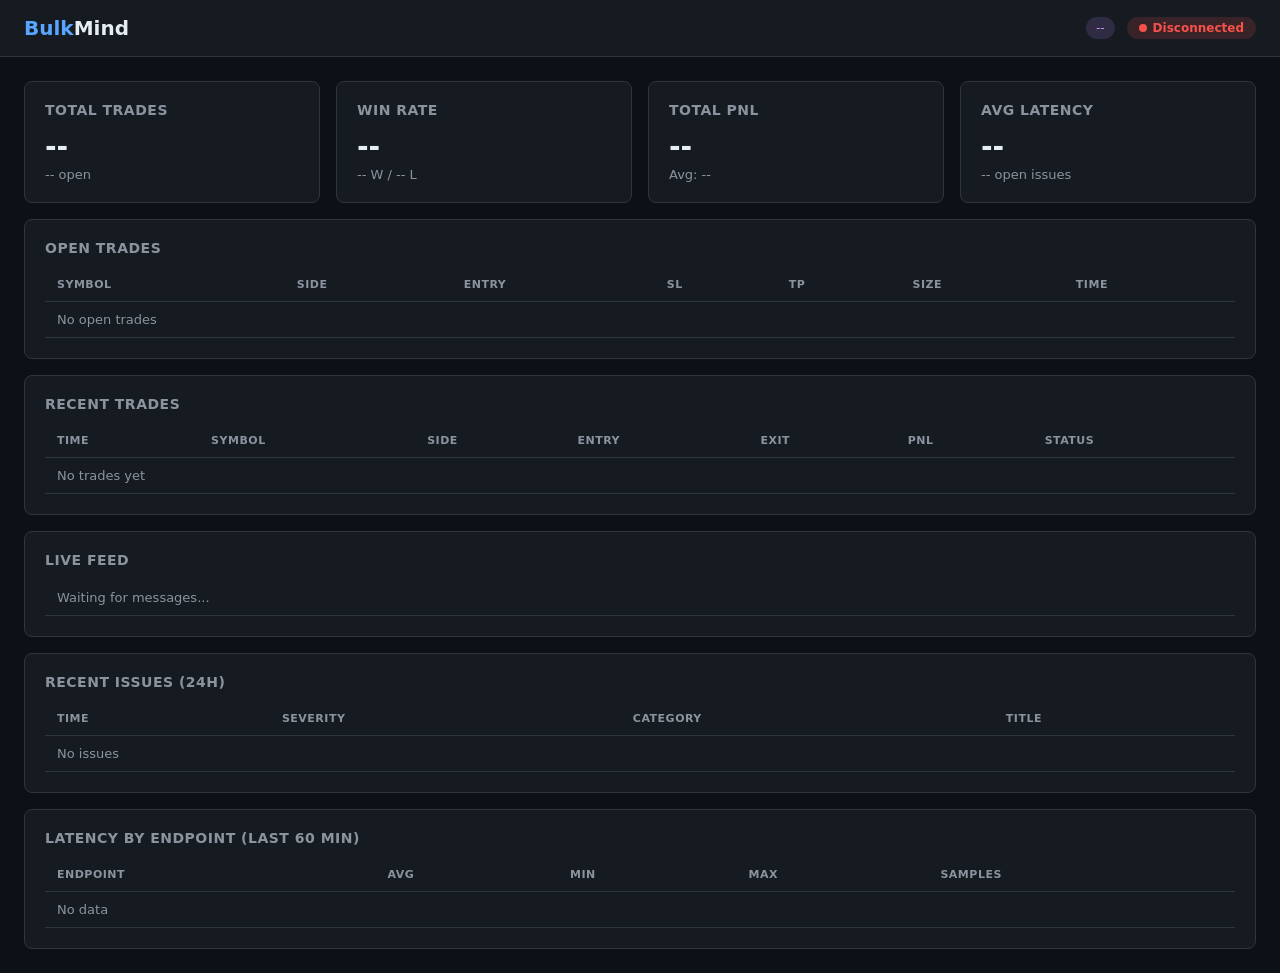
==== static/index.html @ 4988f1b1 "Initial commit: BulkMind trading intelligence platform BulkWatch (exchange monitoring) + BulkAlpha (" ====
<!DOCTYPE html>
<html lang="en">
<head>
<meta charset="UTF-8">
<meta name="viewport" content="width=device-width, initial-scale=1.0">
<title>BulkMind Dashboard</title>
<style>
  :root {
    --bg: #0d1117; --surface: #161b22; --border: #30363d;
    --text: #e6edf3; --muted: #8b949e; --accent: #58a6ff;
    --green: #3fb950; --red: #f85149; --yellow: #d29922; --purple: #bc8cff;
  }
  * { margin: 0; padding: 0; box-sizing: border-box; }
  body { font-family: 'Segoe UI', system-ui, -apple-system, sans-serif; background: var(--bg); color: var(--text); }

  .header {
    background: var(--surface); border-bottom: 1px solid var(--border);
    padding: 16px 24px; display: flex; align-items: center; justify-content: space-between;
  }
  .header h1 { font-size: 20px; font-weight: 600; }
  .header h1 span { color: var(--accent); }
  .status-badge {
    display: inline-flex; align-items: center; gap: 6px;
    padding: 4px 12px; border-radius: 12px; font-size: 12px; font-weight: 600;
  }
  .status-online { background: rgba(63,185,80,0.15); color: var(--green); }
  .status-offline { background: rgba(248,81,73,0.15); color: var(--red); }
  .mode-badge { background: rgba(188,140,255,0.15); color: var(--purple); padding: 4px 10px; border-radius: 12px; font-size: 12px; }

  .grid { display: grid; grid-template-columns: repeat(auto-fit, minmax(280px, 1fr)); gap: 16px; padding: 24px; }

  .card {
    background: var(--surface); border: 1px solid var(--border); border-radius: 8px;
    padding: 20px; transition: border-color 0.2s;
  }
  .card:hover { border-color: var(--accent); }
  .card h2 { font-size: 14px; color: var(--muted); text-transform: uppercase; letter-spacing: 0.5px; margin-bottom: 12px; }
  .card .value { font-size: 28px; font-weight: 700; }
  .card .sub { font-size: 13px; color: var(--muted); margin-top: 4px; }

  .wide { grid-column: 1 / -1; }

  table { width: 100%; border-collapse: collapse; font-size: 13px; }
  th { text-align: left; padding: 10px 12px; color: var(--muted); font-weight: 600; border-bottom: 1px solid var(--border); font-size: 11px; text-transform: uppercase; letter-spacing: 0.5px; }
  td { padding: 10px 12px; border-bottom: 1px solid var(--border); }
  tr:hover td { background: rgba(88,166,255,0.04); }

  .tag { display: inline-block; padding: 2px 8px; border-radius: 4px; font-size: 11px; font-weight: 600; }
  .tag-buy { background: rgba(63,185,80,0.15); color: var(--green); }
  .tag-sell { background: rgba(248,81,73,0.15); color: var(--red); }
  .tag-win { background: rgba(63,185,80,0.15); color: var(--green); }
  .tag-loss { background: rgba(248,81,73,0.15); color: var(--red); }
  .tag-open { background: rgba(88,166,255,0.15); color: var(--accent); }
  .tag-critical { background: rgba(248,81,73,0.15); color: var(--red); }
  .tag-high { background: rgba(210,153,34,0.15); color: var(--yellow); }
  .tag-medium { background: rgba(88,166,255,0.15); color: var(--accent); }
  .tag-low { background: rgba(139,148,158,0.15); color: var(--muted); }

  .feed { max-height: 300px; overflow-y: auto; }
  .feed-item {
    padding: 10px 12px; border-bottom: 1px solid var(--border);
    font-size: 13px; white-space: pre-wrap; word-break: break-word;
  }
  .feed-item.alert { border-left: 3px solid var(--red); background: rgba(248,81,73,0.04); }
  .feed-item .ts { color: var(--muted); font-size: 11px; }

  .ws-dot { width: 8px; height: 8px; border-radius: 50%; display: inline-block; }
  .ws-connected { background: var(--green); }
  .ws-disconnected { background: var(--red); }

  @media (max-width: 768px) { .grid { padding: 12px; gap: 12px; } }
</style>
</head>
<body>

<div class="header">
  <h1><span>Bulk</span>Mind</h1>
  <div style="display:flex;align-items:center;gap:12px;">
    <span class="mode-badge" id="mode">--</span>
    <span class="status-badge status-offline" id="status">
      <span class="ws-dot ws-disconnected" id="ws-dot"></span>
      <span id="status-text">Connecting...</span>
    </span>
  </div>
</div>

<div class="grid">
  <!-- Stats Cards -->
  <div class="card">
    <h2>Total Trades</h2>
    <div class="value" id="total-trades">--</div>
    <div class="sub" id="open-trades">-- open</div>
  </div>
  <div class="card">
    <h2>Win Rate</h2>
    <div class="value" id="win-rate">--</div>
    <div class="sub" id="win-loss">-- W / -- L</div>
  </div>
  <div class="card">
    <h2>Total PnL</h2>
    <div class="value" id="total-pnl">--</div>
    <div class="sub" id="avg-pnl">Avg: --</div>
  </div>
  <div class="card">
    <h2>Avg Latency</h2>
    <div class="value" id="avg-latency">--</div>
    <div class="sub" id="issue-count">-- open issues</div>
  </div>

  <!-- Open Trades -->
  <div class="card wide">
    <h2>Open Trades</h2>
    <table>
      <thead><tr><th>Symbol</th><th>Side</th><th>Entry</th><th>SL</th><th>TP</th><th>Size</th><th>Time</th></tr></thead>
      <tbody id="open-trades-table"><tr><td colspan="7" style="color:var(--muted)">No open trades</td></tr></tbody>
    </table>
  </div>

  <!-- Recent Trades -->
  <div class="card wide">
    <h2>Recent Trades</h2>
    <table>
      <thead><tr><th>Time</th><th>Symbol</th><th>Side</th><th>Entry</th><th>Exit</th><th>PnL</th><th>Status</th></tr></thead>
      <tbody id="trades-table"><tr><td colspan="7" style="color:var(--muted)">Loading...</td></tr></tbody>
    </table>
  </div>

  <!-- Live Feed -->
  <div class="card" style="grid-column: 1 / -1; max-width: 100%;">
    <h2>Live Feed</h2>
    <div class="feed" id="feed">
      <div class="feed-item" style="color:var(--muted)">Waiting for messages...</div>
    </div>
  </div>

  <!-- Issues -->
  <div class="card wide">
    <h2>Recent Issues (24h)</h2>
    <table>
      <thead><tr><th>Time</th><th>Severity</th><th>Category</th><th>Title</th></tr></thead>
      <tbody id="issues-table"><tr><td colspan="4" style="color:var(--muted)">Loading...</td></tr></tbody>
    </table>
  </div>

  <!-- Latency -->
  <div class="card wide">
    <h2>Latency by Endpoint (last 60 min)</h2>
    <table>
      <thead><tr><th>Endpoint</th><th>Avg</th><th>Min</th><th>Max</th><th>Samples</th></tr></thead>
      <tbody id="latency-table"><tr><td colspan="5" style="color:var(--muted)">Loading...</td></tr></tbody>
    </table>
  </div>
</div>

<script>
const API = window.location.origin;
const WS_URL = `ws://${window.location.host}/ws`;

// ── Helpers ─────────────────────────────────────────────────
function $(id) { return document.getElementById(id); }
function tag(text, cls) { return `<span class="tag tag-${cls}">${text}</span>`; }
function fmtTime(iso) {
  if (!iso) return '--';
  const d = new Date(iso + 'Z');
  return d.toLocaleTimeString([], { hour: '2-digit', minute: '2-digit' });
}
function fmtPnl(val) {
  if (val == null) return '--';
  const cls = val >= 0 ? 'color:var(--green)' : 'color:var(--red)';
  return `<span style="${cls}">$${val.toFixed(2)}</span>`;
}

// ── Fetch data ──────────────────────────────────────────────
async function fetchJSON(path) {
  try {
    const r = await fetch(API + path);
    return await r.json();
  } catch { return null; }
}

async function refresh() {
  // Status
  const st = await fetchJSON('/api/status');
  if (st) {
    $('mode').textContent = st.mode;
    $('total-trades').textContent = st.total_trades;
    $('open-trades').textContent = `${st.open_trades} open`;
    $('avg-latency').textContent = st.avg_latency_ms ? `${st.avg_latency_ms}ms` : 'N/A';
    $('issue-count').textContent = `${st.unresolved_issues} open issues`;
  }

  // Stats
  const stats = await fetchJSON('/api/stats?agent=BreakoutBot');
  if (stats && stats.total) {
    const wr = stats.total > 0 ? ((stats.wins || 0) / stats.total * 100).toFixed(1) : '0.0';
    $('win-rate').textContent = `${wr}%`;
    $('win-loss').textContent = `${stats.wins || 0} W / ${stats.losses || 0} L`;
    $('total-pnl').textContent = `$${(stats.total_pnl || 0).toFixed(2)}`;
    $('avg-pnl').textContent = `Avg: ${(stats.avg_pnl_pct || 0).toFixed(2)}%`;
    const pnlEl = $('total-pnl');
    pnlEl.style.color = (stats.total_pnl || 0) >= 0 ? 'var(--green)' : 'var(--red)';
  }

  // Open trades
  const open = await fetchJSON('/api/trades/open');
  const otb = $('open-trades-table');
  if (open && open.length) {
    otb.innerHTML = open.map(t => `<tr>
      <td>${t.symbol}</td>
      <td>${tag(t.side, t.side.toLowerCase())}</td>
      <td>${t.entry_price}</td><td>${t.sl_price}</td><td>${t.tp_price}</td>
      <td>${t.size}</td><td>${fmtTime(t.ts)}</td>
    </tr>`).join('');
  } else {
    otb.innerHTML = '<tr><td colspan="7" style="color:var(--muted)">No open trades</td></tr>';
  }

  // Recent trades
  const trades = await fetchJSON('/api/trades?limit=20');
  const ttb = $('trades-table');
  if (trades && trades.length) {
    ttb.innerHTML = trades.map(t => `<tr>
      <td>${fmtTime(t.ts)}</td><td>${t.symbol}</td>
      <td>${tag(t.side, t.side.toLowerCase())}</td>
      <td>${t.entry_price}</td><td>${t.exit_price || '--'}</td>
      <td>${fmtPnl(t.pnl_usd)}</td>
      <td>${tag(t.status, t.status.toLowerCase())}</td>
    </tr>`).join('');
  } else {
    ttb.innerHTML = '<tr><td colspan="7" style="color:var(--muted)">No trades yet</td></tr>';
  }

  // Issues
  const issues = await fetchJSON('/api/issues?hours=24');
  const itb = $('issues-table');
  if (issues && issues.length) {
    itb.innerHTML = issues.map(i => `<tr>
      <td>${fmtTime(i.ts)}</td>
      <td>${tag(i.severity, i.severity.toLowerCase())}</td>
      <td>${i.category}</td><td>${i.title}</td>
    </tr>`).join('');
  } else {
    itb.innerHTML = '<tr><td colspan="4" style="color:var(--muted)">No issues</td></tr>';
  }

  // Latency
  const lat = await fetchJSON('/api/latency?minutes=60');
  const ltb = $('latency-table');
  if (lat && lat.length) {
    ltb.innerHTML = lat.map(l => `<tr>
      <td>${l.endpoint}</td><td>${l.avg_ms}ms</td>
      <td>${l.min_ms}ms</td><td>${l.max_ms}ms</td><td>${l.samples}</td>
    </tr>`).join('');
  } else {
    ltb.innerHTML = '<tr><td colspan="5" style="color:var(--muted)">No data</td></tr>';
  }
}

// ── WebSocket ───────────────────────────────────────────────
let ws;
function connectWS() {
  ws = new WebSocket(WS_URL);
  ws.onopen = () => {
    $('ws-dot').className = 'ws-dot ws-connected';
    $('status-text').textContent = 'Connected';
    $('status').className = 'status-badge status-online';
  };
  ws.onclose = () => {
    $('ws-dot').className = 'ws-dot ws-disconnected';
    $('status-text').textContent = 'Disconnected';
    $('status').className = 'status-badge status-offline';
    setTimeout(connectWS, 3000);
  };
  ws.onmessage = (e) => {
    const data = JSON.parse(e.data);
    const feed = $('feed');
    const item = document.createElement('div');
    item.className = `feed-item${data.type === 'alert' ? ' alert' : ''}`;
    item.innerHTML = `<span class="ts">${fmtTime(data.ts)}</span>  ${data.content.replace(/\n/g, '<br>')}`;
    feed.prepend(item);
    // Keep feed manageable
    while (feed.children.length > 100) feed.removeChild(feed.lastChild);
    // Refresh data on new messages
    refresh();
  };
}

// ── Init ────────────────────────────────────────────────────
refresh();
connectWS();
setInterval(refresh, 30000); // refresh every 30s
</script>
</body>
</html>
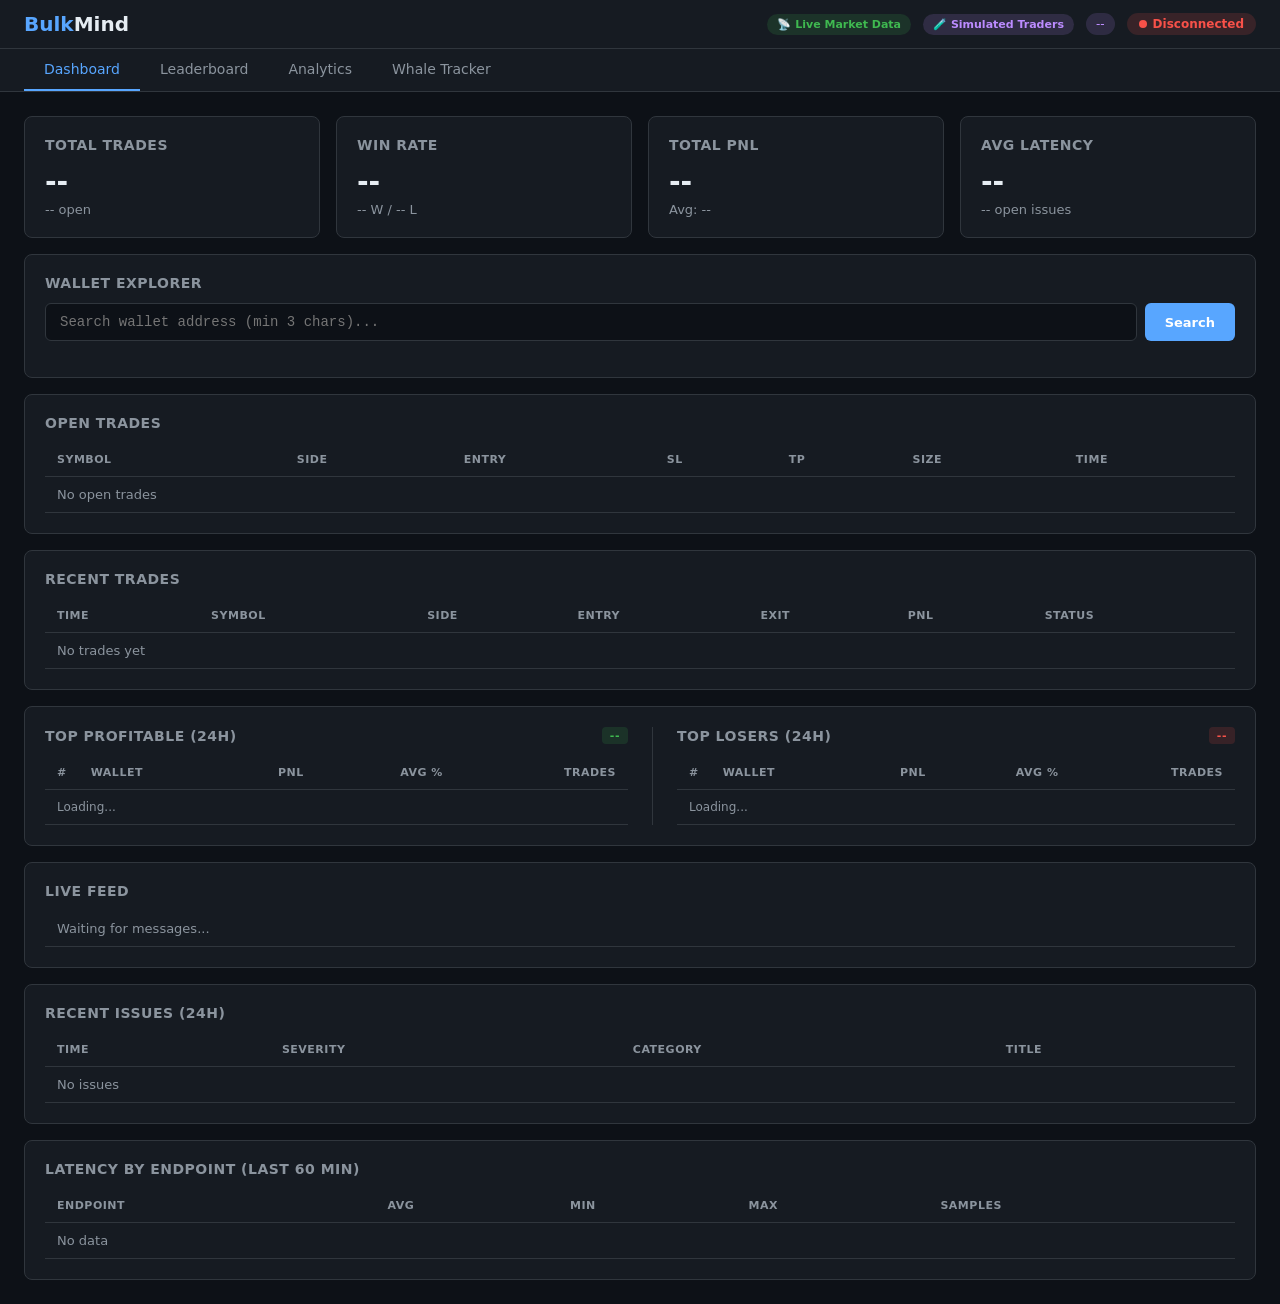
==== commit 7fa551e7: "Switch to real Bulk Exchange API (exchange-api.bulk.trade) - Update API base URL from api.bulk.excha" ====
--- a/static/index.html
+++ b/static/index.html
@@ -13,9 +13,11 @@
   * { margin: 0; padding: 0; box-sizing: border-box; }
   body { font-family: 'Segoe UI', system-ui, -apple-system, sans-serif; background: var(--bg); color: var(--text); }
 
+  /* ── Header ──────────────────────────────────── */
   .header {
     background: var(--surface); border-bottom: 1px solid var(--border);
-    padding: 16px 24px; display: flex; align-items: center; justify-content: space-between;
+    padding: 12px 24px; display: flex; align-items: center; justify-content: space-between;
+    position: sticky; top: 0; z-index: 100;
   }
   .header h1 { font-size: 20px; font-weight: 600; }
   .header h1 span { color: var(--accent); }
@@ -26,9 +28,30 @@
   .status-online { background: rgba(63,185,80,0.15); color: var(--green); }
   .status-offline { background: rgba(248,81,73,0.15); color: var(--red); }
   .mode-badge { background: rgba(188,140,255,0.15); color: var(--purple); padding: 4px 10px; border-radius: 12px; font-size: 12px; }
-
+  .data-badge-live { background: rgba(63,185,80,0.15); color: var(--green); padding: 4px 10px; border-radius: 12px; font-size: 11px; font-weight: 600; }
+  .data-badge-sim { background: rgba(188,140,255,0.15); color: var(--purple); padding: 4px 10px; border-radius: 12px; font-size: 11px; font-weight: 600; }
+  .data-disclaimer { font-size: 12px; color: var(--muted); padding: 8px 12px; background: rgba(139,148,158,0.08); border-radius: 6px; margin-bottom: 16px; border-left: 3px solid var(--border); }
+
+  /* ── Navigation ──────────────────────────────── */
+  .nav-bar {
+    background: var(--surface); border-bottom: 1px solid var(--border);
+    padding: 0 24px; display: flex; gap: 0; position: sticky; top: 49px; z-index: 99;
+  }
+  .nav-tab {
+    padding: 12px 20px; font-size: 14px; font-weight: 500; color: var(--muted);
+    cursor: pointer; border-bottom: 2px solid transparent; transition: all 0.2s;
+    background: none; border-top: none; border-left: none; border-right: none;
+    font-family: inherit;
+  }
+  .nav-tab:hover { color: var(--text); background: rgba(88,166,255,0.04); }
+  .nav-tab.active { color: var(--accent); border-bottom-color: var(--accent); }
+
+  /* ── Tab Content ─────────────────────────────── */
+  .tab-content { display: none; }
+  .tab-content.active { display: block; }
+
+  /* ── Grid & Cards ────────────────────────────── */
   .grid { display: grid; grid-template-columns: repeat(auto-fit, minmax(280px, 1fr)); gap: 16px; padding: 24px; }
-
   .card {
     background: var(--surface); border: 1px solid var(--border); border-radius: 8px;
     padding: 20px; transition: border-color 0.2s;
@@ -37,14 +60,16 @@
   .card h2 { font-size: 14px; color: var(--muted); text-transform: uppercase; letter-spacing: 0.5px; margin-bottom: 12px; }
   .card .value { font-size: 28px; font-weight: 700; }
   .card .sub { font-size: 13px; color: var(--muted); margin-top: 4px; }
-
   .wide { grid-column: 1 / -1; }
 
+  /* ── Tables ──────────────────────────────────── */
   table { width: 100%; border-collapse: collapse; font-size: 13px; }
   th { text-align: left; padding: 10px 12px; color: var(--muted); font-weight: 600; border-bottom: 1px solid var(--border); font-size: 11px; text-transform: uppercase; letter-spacing: 0.5px; }
   td { padding: 10px 12px; border-bottom: 1px solid var(--border); }
   tr:hover td { background: rgba(88,166,255,0.04); }
-
+  tr.highlighted td { background: rgba(88,166,255,0.12); border-left: 3px solid var(--accent); }
+
+  /* ── Tags ────────────────────────────────────── */
   .tag { display: inline-block; padding: 2px 8px; border-radius: 4px; font-size: 11px; font-weight: 600; }
   .tag-buy { background: rgba(63,185,80,0.15); color: var(--green); }
   .tag-sell { background: rgba(248,81,73,0.15); color: var(--red); }
@@ -56,6 +81,7 @@
   .tag-medium { background: rgba(88,166,255,0.15); color: var(--accent); }
   .tag-low { background: rgba(139,148,158,0.15); color: var(--muted); }
 
+  /* ── Feed ────────────────────────────────────── */
   .feed { max-height: 300px; overflow-y: auto; }
   .feed-item {
     padding: 10px 12px; border-bottom: 1px solid var(--border);
@@ -68,14 +94,96 @@
   .ws-connected { background: var(--green); }
   .ws-disconnected { background: var(--red); }
 
-  @media (max-width: 768px) { .grid { padding: 12px; gap: 12px; } }
+  /* ── Copy Button ─────────────────────────────── */
+  .copy-btn {
+    background: none; border: none; color: var(--muted); cursor: pointer;
+    padding: 2px 4px; font-size: 12px; border-radius: 3px; transition: all 0.15s;
+    vertical-align: middle; position: relative;
+  }
+  .copy-btn:hover { color: var(--accent); background: rgba(88,166,255,0.1); }
+  .copy-btn .tooltip {
+    display: none; position: absolute; bottom: 100%; left: 50%; transform: translateX(-50%);
+    background: var(--accent); color: #fff; padding: 3px 8px; border-radius: 4px;
+    font-size: 10px; white-space: nowrap; margin-bottom: 4px;
+  }
+  .copy-btn.copied .tooltip { display: block; }
+
+  /* ── Pill Toggles ────────────────────────────── */
+  .pill-group { display: inline-flex; gap: 4px; margin-bottom: 16px; }
+  .pill {
+    padding: 6px 16px; border-radius: 20px; font-size: 12px; font-weight: 600;
+    cursor: pointer; border: 1px solid var(--border); background: var(--bg);
+    color: var(--muted); transition: all 0.15s; font-family: inherit;
+  }
+  .pill:hover { border-color: var(--accent); color: var(--text); }
+  .pill.active { background: var(--accent); color: #fff; border-color: var(--accent); }
+
+  /* ── Sub-tabs ────────────────────────────────── */
+  .sub-tabs { display: flex; gap: 0; border-bottom: 1px solid var(--border); margin-bottom: 16px; }
+  .sub-tab {
+    padding: 10px 18px; font-size: 13px; font-weight: 500; color: var(--muted);
+    cursor: pointer; border-bottom: 2px solid transparent; transition: all 0.2s;
+    background: none; border-top: none; border-left: none; border-right: none;
+    font-family: inherit;
+  }
+  .sub-tab:hover { color: var(--text); }
+  .sub-tab.active { color: var(--accent); border-bottom-color: var(--accent); }
+
+  /* ── Search Box ──────────────────────────────── */
+  .search-box {
+    display: flex; gap: 8px; margin-bottom: 16px;
+  }
+  .search-box input {
+    flex: 1; padding: 10px 14px; background: var(--bg); border: 1px solid var(--border);
+    border-radius: 6px; color: var(--text); font-size: 14px; font-family: monospace; outline: none;
+  }
+  .search-box input:focus { border-color: var(--accent); }
+  .search-box button {
+    padding: 10px 20px; background: var(--accent); color: #fff; border: none;
+    border-radius: 6px; cursor: pointer; font-weight: 600; font-size: 13px; font-family: inherit;
+  }
+  .search-box button:hover { opacity: 0.9; }
+
+  /* ── Analytics stat cards ────────────────────── */
+  .stat-row { display: grid; grid-template-columns: repeat(auto-fit, minmax(200px, 1fr)); gap: 16px; margin-bottom: 24px; }
+  .stat-card {
+    background: var(--surface); border: 1px solid var(--border); border-radius: 8px;
+    padding: 20px; text-align: center;
+  }
+  .stat-card .label { font-size: 11px; color: var(--muted); text-transform: uppercase; letter-spacing: 0.5px; }
+  .stat-card .big { font-size: 28px; font-weight: 700; margin-top: 8px; }
+  .stat-card .detail { font-size: 12px; color: var(--muted); margin-top: 4px; }
+
+  /* ── Whale Alert Feed ────────────────────────── */
+  .whale-alert {
+    padding: 10px 14px; border-bottom: 1px solid var(--border); display: flex;
+    align-items: center; gap: 10px; font-size: 13px;
+  }
+  .whale-alert .whale-icon { font-size: 18px; }
+  .whale-alert .alert-time { color: var(--muted); font-size: 11px; min-width: 60px; }
+
+  /* ── Chart placeholders ──────────────────────── */
+  .chart-placeholder {
+    background: var(--bg); border: 1px dashed var(--border); border-radius: 8px;
+    padding: 40px; text-align: center; color: var(--muted); font-size: 14px;
+    min-height: 200px; display: flex; align-items: center; justify-content: center;
+  }
+
+  @media (max-width: 768px) {
+    .grid { padding: 12px; gap: 12px; }
+    .nav-tab { padding: 10px 12px; font-size: 13px; }
+    .stat-row { grid-template-columns: repeat(2, 1fr); }
+  }
 </style>
 </head>
 <body>
 
+<!-- ═══════ HEADER ═══════ -->
 <div class="header">
   <h1><span>Bulk</span>Mind</h1>
   <div style="display:flex;align-items:center;gap:12px;">
+    <span class="data-badge-live" title="Market data from Bulk Exchange API">&#x1F4E1; Live Market Data</span>
+    <span class="data-badge-sim" title="Trader data is simulated">&#x1F9EA; Simulated Traders</span>
     <span class="mode-badge" id="mode">--</span>
     <span class="status-badge status-offline" id="status">
       <span class="ws-dot ws-disconnected" id="ws-dot"></span>
@@ -84,6 +192,18 @@
   </div>
 </div>
 
+<!-- ═══════ NAVIGATION ═══════ -->
+<div class="nav-bar">
+  <button class="nav-tab active" data-tab="dashboard" onclick="switchTab('dashboard')">Dashboard</button>
+  <button class="nav-tab" data-tab="leaderboard" onclick="switchTab('leaderboard')">Leaderboard</button>
+  <button class="nav-tab" data-tab="analytics" onclick="switchTab('analytics')">Analytics</button>
+  <button class="nav-tab" data-tab="whales" onclick="switchTab('whales')">Whale Tracker</button>
+</div>
+
+<!-- ═══════════════════════════════════════════════════════════════
+     TAB 1: DASHBOARD
+     ═══════════════════════════════════════════════════════════════ -->
+<div id="tab-dashboard" class="tab-content active">
 <div class="grid">
   <!-- Stats Cards -->
   <div class="card">
@@ -105,6 +225,79 @@
     <h2>Avg Latency</h2>
     <div class="value" id="avg-latency">--</div>
     <div class="sub" id="issue-count">-- open issues</div>
+  </div>
+
+  <!-- Wallet Explorer -->
+  <div class="card wide">
+    <h2>Wallet Explorer</h2>
+    <div class="search-box">
+      <input type="text" id="explorer-search" placeholder="Search wallet address (min 3 chars)..." />
+      <button onclick="doSearch()">Search</button>
+    </div>
+    <div id="search-results" style="display:none;margin-bottom:16px;max-height:200px;overflow-y:auto;">
+      <table style="font-size:12px;">
+        <thead><tr><th>Wallet</th><th>Total PnL</th><th>Volume</th><th>Trades</th><th></th></tr></thead>
+        <tbody id="search-results-table"></tbody>
+      </table>
+    </div>
+    <div id="wallet-profile" style="display:none;">
+      <div style="display:grid;grid-template-columns:repeat(5,1fr);gap:12px;margin-bottom:16px;">
+        <div style="background:var(--bg);padding:12px;border-radius:6px;text-align:center;">
+          <div style="font-size:11px;color:var(--muted);text-transform:uppercase;">Balance</div>
+          <div id="wp-balance" style="font-size:18px;font-weight:700;margin-top:4px;">--</div>
+        </div>
+        <div style="background:var(--bg);padding:12px;border-radius:6px;text-align:center;">
+          <div style="font-size:11px;color:var(--muted);text-transform:uppercase;">Equity</div>
+          <div id="wp-equity" style="font-size:18px;font-weight:700;margin-top:4px;">--</div>
+        </div>
+        <div style="background:var(--bg);padding:12px;border-radius:6px;text-align:center;">
+          <div style="font-size:11px;color:var(--muted);text-transform:uppercase;">Total PnL</div>
+          <div id="wp-pnl" style="font-size:18px;font-weight:700;margin-top:4px;">--</div>
+        </div>
+        <div style="background:var(--bg);padding:12px;border-radius:6px;text-align:center;">
+          <div style="font-size:11px;color:var(--muted);text-transform:uppercase;">Win Rate</div>
+          <div id="wp-winrate" style="font-size:18px;font-weight:700;margin-top:4px;">--</div>
+        </div>
+        <div style="background:var(--bg);padding:12px;border-radius:6px;text-align:center;">
+          <div style="font-size:11px;color:var(--muted);text-transform:uppercase;">Trades</div>
+          <div id="wp-trades" style="font-size:18px;font-weight:700;margin-top:4px;">--</div>
+        </div>
+      </div>
+      <div style="display:grid;grid-template-columns:repeat(3,1fr);gap:12px;margin-bottom:16px;">
+        <div style="background:var(--bg);padding:12px;border-radius:6px;text-align:center;">
+          <div style="font-size:11px;color:var(--muted);text-transform:uppercase;">Best Trade</div>
+          <div id="wp-best" style="font-size:16px;font-weight:600;color:var(--green);margin-top:4px;">--</div>
+        </div>
+        <div style="background:var(--bg);padding:12px;border-radius:6px;text-align:center;">
+          <div style="font-size:11px;color:var(--muted);text-transform:uppercase;">Worst Trade</div>
+          <div id="wp-worst" style="font-size:16px;font-weight:600;color:var(--red);margin-top:4px;">--</div>
+        </div>
+        <div style="background:var(--bg);padding:12px;border-radius:6px;text-align:center;">
+          <div style="font-size:11px;color:var(--muted);text-transform:uppercase;">Unrealized PnL</div>
+          <div id="wp-unrealized" style="font-size:16px;font-weight:600;margin-top:4px;">--</div>
+        </div>
+      </div>
+      <div style="display:grid;grid-template-columns:1fr 1fr;gap:16px;">
+        <div>
+          <h2 style="margin-bottom:8px;">Open Positions</h2>
+          <div style="max-height:250px;overflow-y:auto;">
+            <table style="font-size:12px;">
+              <thead><tr><th>Symbol</th><th>Side</th><th>Entry</th><th>Size</th><th>Time</th></tr></thead>
+              <tbody id="wp-open-table"><tr><td colspan="5" style="color:var(--muted)">No open positions</td></tr></tbody>
+            </table>
+          </div>
+        </div>
+        <div>
+          <h2 style="margin-bottom:8px;">Trade History</h2>
+          <div style="max-height:250px;overflow-y:auto;">
+            <table style="font-size:12px;">
+              <thead><tr><th>Time</th><th>Symbol</th><th>Side</th><th>Entry</th><th>Exit</th><th>PnL</th><th>Status</th></tr></thead>
+              <tbody id="wp-history-table"><tr><td colspan="7" style="color:var(--muted)">No trades</td></tr></tbody>
+            </table>
+          </div>
+        </div>
+      </div>
+    </div>
   </div>
 
   <!-- Open Trades -->
@@ -125,6 +318,36 @@
     </table>
   </div>
 
+  <!-- Traders Leaderboard (mini version on dashboard) -->
+  <div class="card wide">
+    <div style="display:grid;grid-template-columns:1fr 1fr;gap:24px;">
+      <div>
+        <h2 style="display:flex;justify-content:space-between;align-items:center;margin-bottom:12px;">
+          Top Profitable (24h)
+          <span id="profitable-count" class="tag tag-win">--</span>
+        </h2>
+        <div style="max-height:500px;overflow-y:auto;">
+          <table style="font-size:12px;">
+            <thead><tr><th style="width:30px">#</th><th>Wallet</th><th>PnL</th><th>Avg %</th><th style="width:50px">Trades</th></tr></thead>
+            <tbody id="profitable-table"><tr><td colspan="5" style="color:var(--muted)">Loading...</td></tr></tbody>
+          </table>
+        </div>
+      </div>
+      <div style="border-left:1px solid var(--border);padding-left:24px;">
+        <h2 style="display:flex;justify-content:space-between;align-items:center;margin-bottom:12px;">
+          Top Losers (24h)
+          <span id="losers-count" class="tag tag-loss">--</span>
+        </h2>
+        <div style="max-height:500px;overflow-y:auto;">
+          <table style="font-size:12px;">
+            <thead><tr><th style="width:30px">#</th><th>Wallet</th><th>PnL</th><th>Avg %</th><th style="width:50px">Trades</th></tr></thead>
+            <tbody id="losers-table"><tr><td colspan="5" style="color:var(--muted)">Loading...</td></tr></tbody>
+          </table>
+        </div>
+      </div>
+    </div>
+  </div>
+
   <!-- Live Feed -->
   <div class="card" style="grid-column: 1 / -1; max-width: 100%;">
     <h2>Live Feed</h2>
@@ -151,23 +374,220 @@
     </table>
   </div>
 </div>
+</div>
+
+<!-- ═══════════════════════════════════════════════════════════════
+     TAB 2: LEADERBOARD
+     ═══════════════════════════════════════════════════════════════ -->
+<div id="tab-leaderboard" class="tab-content">
+<div style="padding:24px;">
+  <div class="data-disclaimer" style="border-left-color:var(--purple);">&#x26A0;&#xFE0F; Simulated data &mdash; Bulk API does not expose per-wallet trading data publicly. Wallet addresses and PnL figures shown here are generated for demonstration purposes.</div>
+  <!-- Sub-tabs -->
+  <div class="sub-tabs">
+    <button class="sub-tab active" data-lb="top_traders" onclick="switchLbTab('top_traders')">Top Traders</button>
+    <button class="sub-tab" data-lb="most_liquidated" onclick="switchLbTab('most_liquidated')">Most Liquidated</button>
+    <button class="sub-tab" data-lb="most_active" onclick="switchLbTab('most_active')">Most Active</button>
+    <button class="sub-tab" data-lb="hall_of_shame" onclick="switchLbTab('hall_of_shame')">Hall of Shame</button>
+  </div>
+
+  <!-- Time filters + Search -->
+  <div style="display:flex;justify-content:space-between;align-items:center;flex-wrap:wrap;gap:12px;">
+    <div class="pill-group">
+      <button class="pill active" data-period="24h" onclick="switchLbPeriod('24h')">24H</button>
+      <button class="pill" data-period="7d" onclick="switchLbPeriod('7d')">7D</button>
+      <button class="pill" data-period="30d" onclick="switchLbPeriod('30d')">30D</button>
+      <button class="pill" data-period="all" onclick="switchLbPeriod('all')">All</button>
+    </div>
+    <div class="search-box" style="margin-bottom:0;max-width:400px;">
+      <input type="text" id="lb-search" placeholder="Find your rank (wallet address)..." />
+      <button onclick="findRank()">Find</button>
+    </div>
+  </div>
+
+  <!-- Leaderboard Table -->
+  <div class="card" style="margin-top:16px;">
+    <div style="max-height:600px;overflow-y:auto;" id="lb-scroll-container">
+      <table>
+        <thead>
+          <tr>
+            <th style="width:50px">Rank</th>
+            <th>Wallet</th>
+            <th>PnL</th>
+            <th>Win Rate</th>
+            <th>Volume</th>
+            <th>Trades</th>
+          </tr>
+        </thead>
+        <tbody id="lb-table">
+          <tr><td colspan="6" style="color:var(--muted)">Loading...</td></tr>
+        </tbody>
+      </table>
+    </div>
+  </div>
+</div>
+</div>
+
+<!-- ═══════════════════════════════════════════════════════════════
+     TAB 3: ANALYTICS
+     ═══════════════════════════════════════════════════════════════ -->
+<div id="tab-analytics" class="tab-content">
+<div style="padding:24px;">
+  <h2 style="font-size:18px;margin-bottom:12px;">Exchange Analytics</h2>
+  <div class="data-disclaimer">&#x1F4E1; Market data sourced from Bulk Exchange API. Prices, volumes, and open interest reflect real exchange data.</div>
+
+  <div class="stat-row">
+    <div class="stat-card">
+      <div class="label">Total Trades</div>
+      <div class="big" id="an-total-trades">--</div>
+      <div class="detail" id="an-trades-24h">-- in last 24h</div>
+    </div>
+    <div class="stat-card">
+      <div class="label">Total Volume</div>
+      <div class="big" id="an-total-volume">--</div>
+      <div class="detail" id="an-volume-24h">-- in last 24h</div>
+    </div>
+    <div class="stat-card">
+      <div class="label">Open Interest</div>
+      <div class="big" id="an-oi">--</div>
+      <div class="detail">Current positions value</div>
+    </div>
+    <div class="stat-card">
+      <div class="label">Unique Traders</div>
+      <div class="big" id="an-unique-traders">--</div>
+      <div class="detail" id="an-traders-24h">-- active in 24h</div>
+    </div>
+  </div>
+
+  <!-- Top Symbols -->
+  <div class="card" style="margin-bottom:24px;">
+    <h2>Top Markets by Volume</h2>
+    <table>
+      <thead><tr><th>Symbol</th><th>Volume</th><th>Trades</th><th>Unique Traders</th></tr></thead>
+      <tbody id="an-symbols-table"><tr><td colspan="4" style="color:var(--muted)">Loading...</td></tr></tbody>
+    </table>
+  </div>
+
+  <!-- Chart placeholders -->
+  <div style="display:grid;grid-template-columns:1fr 1fr;gap:16px;">
+    <div class="card">
+      <h2>Volume Over Time</h2>
+      <div class="chart-placeholder">Chart coming soon - Volume trend data</div>
+    </div>
+    <div class="card">
+      <h2>Trade Count Over Time</h2>
+      <div class="chart-placeholder">Chart coming soon - Trade frequency data</div>
+    </div>
+    <div class="card">
+      <h2>PnL Distribution</h2>
+      <div class="chart-placeholder">Chart coming soon - PnL histogram</div>
+    </div>
+    <div class="card">
+      <h2>Open Interest Over Time</h2>
+      <div class="chart-placeholder">Chart coming soon - OI trend data</div>
+    </div>
+  </div>
+</div>
+</div>
+
+<!-- ═══════════════════════════════════════════════════════════════
+     TAB 4: WHALE TRACKER
+     ═══════════════════════════════════════════════════════════════ -->
+<div id="tab-whales" class="tab-content">
+<div style="padding:24px;">
+  <h2 style="font-size:18px;margin-bottom:12px;">Whale Tracker</h2>
+  <div class="data-disclaimer" style="border-left-color:var(--purple);">&#x26A0;&#xFE0F; Simulated data &mdash; Bulk API does not expose per-wallet trading data publicly. Wallet addresses, balances, and trade histories shown here are generated for demonstration purposes.</div>
+  <p style="color:var(--muted);font-size:13px;margin-bottom:20px;">Monitoring wallets with balance &gt; $50,000 or single trade &gt; $10,000</p>
+
+  <div style="display:grid;grid-template-columns:2fr 1fr;gap:24px;">
+    <!-- Whale Table -->
+    <div class="card">
+      <h2>Whale Wallets</h2>
+      <div style="max-height:600px;overflow-y:auto;">
+        <table>
+          <thead>
+            <tr>
+              <th>Wallet</th>
+              <th>Balance</th>
+              <th>Largest Trade</th>
+              <th>Total Volume</th>
+              <th>PnL</th>
+              <th>Last Active</th>
+            </tr>
+          </thead>
+          <tbody id="whale-table">
+            <tr><td colspan="6" style="color:var(--muted)">Loading...</td></tr>
+          </tbody>
+        </table>
+      </div>
+    </div>
+
+    <!-- Whale Alert Feed -->
+    <div class="card">
+      <h2>Whale Alert Feed</h2>
+      <div id="whale-feed" style="max-height:550px;overflow-y:auto;">
+        <div class="feed-item" style="color:var(--muted)">Monitoring for whale activity...</div>
+      </div>
+    </div>
+  </div>
+</div>
+</div>
+
+<!-- ═══════════════════════════════════════════════════════════════ -->
 
 <script>
 const API = window.location.origin;
 const WS_URL = `ws://${window.location.host}/ws`;
+
+// ── State ──────────────────────────────────────────────────
+let currentTab = 'dashboard';
+let lbTab = 'top_traders';
+let lbPeriod = '24h';
+let lbData = [];
 
 // ── Helpers ─────────────────────────────────────────────────
 function $(id) { return document.getElementById(id); }
 function tag(text, cls) { return `<span class="tag tag-${cls}">${text}</span>`; }
 function fmtTime(iso) {
   if (!iso) return '--';
-  const d = new Date(iso + 'Z');
+  const d = new Date(iso.endsWith('Z') ? iso : iso + 'Z');
   return d.toLocaleTimeString([], { hour: '2-digit', minute: '2-digit' });
+}
+function fmtDate(iso) {
+  if (!iso) return '--';
+  const d = new Date(iso.endsWith('Z') ? iso : iso + 'Z');
+  return d.toLocaleDateString([], { month: 'short', day: 'numeric' }) + ' ' + d.toLocaleTimeString([], { hour: '2-digit', minute: '2-digit' });
 }
 function fmtPnl(val) {
   if (val == null) return '--';
   const cls = val >= 0 ? 'color:var(--green)' : 'color:var(--red)';
   return `<span style="${cls}">$${val.toFixed(2)}</span>`;
+}
+function fmtUSD(val) {
+  if (val == null || val === undefined) return '--';
+  if (Math.abs(val) >= 1e6) return '$' + (val / 1e6).toFixed(2) + 'M';
+  if (Math.abs(val) >= 1e3) return '$' + (val / 1e3).toFixed(1) + 'K';
+  return '$' + Number(val).toLocaleString(undefined, {maximumFractionDigits: 0});
+}
+function shortWallet(w) { return w ? w.slice(0,4) + '...' + w.slice(-4) : '--'; }
+function walletLink(w) {
+  return `<span style="font-family:monospace;font-size:11px;display:inline-flex;align-items:center;gap:4px;"><a href="#" onclick="loadWallet('${w}');switchTab('dashboard');return false;" style="color:var(--accent);text-decoration:none;" title="${w}">${shortWallet(w)}</a><button class="copy-btn" onclick="copyWallet('${w}',this);event.stopPropagation();" title="Copy address"><span class="tooltip">Copied!</span>&#x2398;</button></span>`;
+}
+
+function copyWallet(addr, btn) {
+  navigator.clipboard.writeText(addr).then(() => {
+    btn.classList.add('copied');
+    setTimeout(() => btn.classList.remove('copied'), 1200);
+  });
+}
+
+// ── Tab Switching ───────────────────────────────────────────
+function switchTab(tabName) {
+  currentTab = tabName;
+  document.querySelectorAll('.nav-tab').forEach(t => t.classList.toggle('active', t.dataset.tab === tabName));
+  document.querySelectorAll('.tab-content').forEach(c => c.classList.toggle('active', c.id === 'tab-' + tabName));
+  if (tabName === 'leaderboard') loadLeaderboard();
+  if (tabName === 'analytics') loadAnalytics();
+  if (tabName === 'whales') loadWhales();
 }
 
 // ── Fetch data ──────────────────────────────────────────────
@@ -178,6 +598,7 @@
   } catch { return null; }
 }
 
+// ── Dashboard Refresh ───────────────────────────────────────
 async function refresh() {
   // Status
   const st = await fetchJSON('/api/status');
@@ -243,6 +664,35 @@
     itb.innerHTML = '<tr><td colspan="4" style="color:var(--muted)">No issues</td></tr>';
   }
 
+  // Traders leaderboard (mini)
+  const traders = await fetchJSON('/api/traders?hours=24&limit=50');
+  if (traders) {
+    $('profitable-count').textContent = `${traders.profitable_count} winners`;
+    $('losers-count').textContent = `${traders.losers_count} losers`;
+
+    const ptb = $('profitable-table');
+    if (traders.profitable && traders.profitable.length) {
+      ptb.innerHTML = traders.profitable.map((t, i) => `<tr>
+        <td style="color:var(--muted)">${i+1}</td>
+        <td>${walletLink(t.wallet)}</td>
+        <td style="color:var(--green);font-weight:600">+$${Number(t.total_pnl).toLocaleString(undefined,{maximumFractionDigits:0})}</td>
+        <td style="color:var(--green)">${t.avg_pnl_pct}%</td>
+        <td>${t.total_trades}</td>
+      </tr>`).join('');
+    }
+
+    const ltb2 = $('losers-table');
+    if (traders.losers && traders.losers.length) {
+      ltb2.innerHTML = traders.losers.map((t, i) => `<tr>
+        <td style="color:var(--muted)">${i+1}</td>
+        <td>${walletLink(t.wallet)}</td>
+        <td style="color:var(--red);font-weight:600">-$${Math.abs(Number(t.total_pnl)).toLocaleString(undefined,{maximumFractionDigits:0})}</td>
+        <td style="color:var(--red)">${t.avg_pnl_pct}%</td>
+        <td>${t.total_trades}</td>
+      </tr>`).join('');
+    }
+  }
+
   // Latency
   const lat = await fetchJSON('/api/latency?minutes=60');
   const ltb = $('latency-table');
@@ -253,6 +703,136 @@
     </tr>`).join('');
   } else {
     ltb.innerHTML = '<tr><td colspan="5" style="color:var(--muted)">No data</td></tr>';
+  }
+}
+
+// ── Leaderboard ─────────────────────────────────────────────
+function switchLbTab(tab) {
+  lbTab = tab;
+  document.querySelectorAll('.sub-tab').forEach(t => t.classList.toggle('active', t.dataset.lb === tab));
+  loadLeaderboard();
+}
+function switchLbPeriod(period) {
+  lbPeriod = period;
+  document.querySelectorAll('.pill').forEach(p => p.classList.toggle('active', p.dataset.period === period));
+  loadLeaderboard();
+}
+
+async function loadLeaderboard() {
+  const data = await fetchJSON(`/api/leaderboard?tab=${lbTab}&period=${lbPeriod}&limit=100`);
+  lbData = data || [];
+  const tb = $('lb-table');
+  if (lbData.length) {
+    tb.innerHTML = lbData.map(t => `<tr data-wallet="${t.wallet}">
+      <td style="font-weight:700;color:${t.rank <= 3 ? 'var(--yellow)' : 'var(--muted)'}">${t.rank <= 3 ? ['','&#x1F947;','&#x1F948;','&#x1F949;'][t.rank] : '#' + t.rank}</td>
+      <td>${walletLink(t.wallet)}</td>
+      <td style="color:${(t.total_pnl||0)>=0?'var(--green)':'var(--red)'};font-weight:600">${(t.total_pnl||0)>=0?'+':''}$${Math.abs(Number(t.total_pnl)).toLocaleString(undefined,{maximumFractionDigits:0})}</td>
+      <td>${t.win_rate}%</td>
+      <td>${fmtUSD(t.total_volume)}</td>
+      <td>${t.total_trades}</td>
+    </tr>`).join('');
+  } else {
+    tb.innerHTML = '<tr><td colspan="6" style="color:var(--muted)">No data for this filter</td></tr>';
+  }
+}
+
+function findRank() {
+  const q = $('lb-search').value.trim().toLowerCase();
+  if (!q || q.length < 3) return;
+  // Remove previous highlights
+  document.querySelectorAll('#lb-table tr.highlighted').forEach(r => r.classList.remove('highlighted'));
+  const rows = document.querySelectorAll('#lb-table tr[data-wallet]');
+  let found = false;
+  rows.forEach(row => {
+    const wallet = row.dataset.wallet.toLowerCase();
+    if (wallet.includes(q)) {
+      row.classList.add('highlighted');
+      row.scrollIntoView({ behavior: 'smooth', block: 'center' });
+      found = true;
+    }
+  });
+  if (!found) {
+    // Try searching server-side
+    doLeaderboardSearch(q);
+  }
+}
+
+async function doLeaderboardSearch(q) {
+  const data = await fetchJSON(`/api/explorer/search?q=${encodeURIComponent(q)}`);
+  if (data && data.results && data.results.length > 0) {
+    const wallet = data.results[0].wallet;
+    // Look through current data
+    const idx = lbData.findIndex(d => d.wallet === wallet);
+    if (idx >= 0) {
+      const row = document.querySelector(`#lb-table tr[data-wallet="${wallet}"]`);
+      if (row) {
+        row.classList.add('highlighted');
+        row.scrollIntoView({ behavior: 'smooth', block: 'center' });
+      }
+    } else {
+      // Load wallet profile instead
+      switchTab('dashboard');
+      loadWallet(wallet);
+    }
+  }
+}
+
+// ── Analytics ───────────────────────────────────────────────
+async function loadAnalytics() {
+  const data = await fetchJSON('/api/analytics');
+  if (!data) return;
+
+  $('an-total-trades').textContent = Number(data.total_trades).toLocaleString();
+  $('an-trades-24h').textContent = Number(data.trades_24h).toLocaleString() + ' in last 24h';
+  $('an-total-volume').textContent = fmtUSD(data.total_volume);
+  $('an-volume-24h').textContent = fmtUSD(data.volume_24h) + ' in last 24h';
+  $('an-oi').textContent = fmtUSD(data.open_interest);
+  $('an-unique-traders').textContent = Number(data.unique_traders).toLocaleString();
+  $('an-traders-24h').textContent = Number(data.traders_24h).toLocaleString() + ' active in 24h';
+
+  const stb = $('an-symbols-table');
+  if (data.top_symbols && data.top_symbols.length) {
+    stb.innerHTML = data.top_symbols.map(s => `<tr>
+      <td style="font-weight:600">${s.symbol}</td>
+      <td>${fmtUSD(s.vol)}</td>
+      <td>${Number(s.trades).toLocaleString()}</td>
+      <td>${s.traders}</td>
+    </tr>`).join('');
+  }
+}
+
+// ── Whale Tracker ───────────────────────────────────────────
+async function loadWhales() {
+  const data = await fetchJSON('/api/whales?min_balance=50000');
+  if (!data) return;
+
+  const tb = $('whale-table');
+  if (data.length) {
+    tb.innerHTML = data.map(w => `<tr>
+      <td>${walletLink(w.wallet)}</td>
+      <td style="font-weight:600">${fmtUSD(w.balance_usd)}</td>
+      <td>${fmtUSD(w.largest_trade)}</td>
+      <td>${fmtUSD(w.total_volume)}</td>
+      <td style="color:${(w.total_pnl||0)>=0?'var(--green)':'var(--red)'};font-weight:600">${(w.total_pnl||0)>=0?'+':''}${fmtUSD(Math.abs(w.total_pnl||0))}</td>
+      <td>${fmtDate(w.last_active)}</td>
+    </tr>`).join('');
+
+    // Populate whale alert feed
+    const feed = $('whale-feed');
+    const alerts = data.slice(0, 15).map(w => {
+      const action = (w.total_pnl || 0) > 0 ? 'profited' : 'lost';
+      const color = (w.total_pnl || 0) > 0 ? 'var(--green)' : 'var(--red)';
+      return `<div class="whale-alert">
+        <span class="whale-icon">&#x1F433;</span>
+        <span class="alert-time">${fmtDate(w.last_active)}</span>
+        <span>Whale <span style="font-family:monospace;color:var(--accent)">${shortWallet(w.wallet)}</span>
+        ${action} <span style="color:${color};font-weight:600">${fmtUSD(Math.abs(w.total_pnl||0))}</span>
+        | Balance: <span style="font-weight:600">${fmtUSD(w.balance_usd)}</span></span>
+      </div>`;
+    });
+    feed.innerHTML = alerts.join('');
+  } else {
+    tb.innerHTML = '<tr><td colspan="6" style="color:var(--muted)">No whale wallets found</td></tr>';
   }
 }
 
@@ -278,17 +858,102 @@
     item.className = `feed-item${data.type === 'alert' ? ' alert' : ''}`;
     item.innerHTML = `<span class="ts">${fmtTime(data.ts)}</span>  ${data.content.replace(/\n/g, '<br>')}`;
     feed.prepend(item);
-    // Keep feed manageable
     while (feed.children.length > 100) feed.removeChild(feed.lastChild);
-    // Refresh data on new messages
     refresh();
   };
+}
+
+// ── Explorer ─────────────────────────────────────────────────
+$('explorer-search').addEventListener('keydown', e => { if (e.key === 'Enter') doSearch(); });
+$('lb-search').addEventListener('keydown', e => { if (e.key === 'Enter') findRank(); });
+
+async function doSearch() {
+  const q = $('explorer-search').value.trim();
+  if (q.length < 3) return;
+  const data = await fetchJSON(`/api/explorer/search?q=${encodeURIComponent(q)}`);
+  const sr = $('search-results');
+  const tb = $('search-results-table');
+  if (data && data.results && data.results.length) {
+    sr.style.display = 'block';
+    tb.innerHTML = data.results.map(r => `<tr>
+      <td>${walletLink(r.wallet)}</td>
+      <td style="color:${r.total_pnl>=0?'var(--green)':'var(--red)'};font-weight:600">$${Number(r.total_pnl).toLocaleString(undefined,{maximumFractionDigits:2})}</td>
+      <td>$${Number(r.total_volume).toLocaleString(undefined,{maximumFractionDigits:0})}</td>
+      <td>${r.total_trades}</td>
+      <td><button onclick="loadWallet('${r.wallet}')" style="padding:4px 10px;background:var(--accent);color:#fff;border:none;border-radius:4px;cursor:pointer;font-size:11px;">View</button></td>
+    </tr>`).join('');
+  } else {
+    sr.style.display = 'block';
+    tb.innerHTML = '<tr><td colspan="5" style="color:var(--muted)">No wallets found</td></tr>';
+  }
+}
+
+async function loadWallet(wallet) {
+  $('search-results').style.display = 'none';
+  $('explorer-search').value = wallet;
+  const data = await fetchJSON(`/api/explorer/wallet?wallet=${encodeURIComponent(wallet)}`);
+  if (!data || !data.stats) return;
+  const wp = $('wallet-profile');
+  wp.style.display = 'block';
+
+  const s = data.stats;
+  const b = data.balance || {};
+  const totalSessions = (s.winning_sessions || 0) + (s.losing_sessions || 0);
+  const winRate = totalSessions > 0 ? ((s.winning_sessions || 0) / totalSessions * 100).toFixed(1) : '0';
+
+  $('wp-balance').textContent = b.balance_usd ? `$${Number(b.balance_usd).toLocaleString(undefined,{maximumFractionDigits:2})}` : '--';
+  $('wp-equity').textContent = b.equity_usd ? `$${Number(b.equity_usd).toLocaleString(undefined,{maximumFractionDigits:2})}` : '--';
+
+  const pnl = s.total_pnl || 0;
+  $('wp-pnl').textContent = `${pnl >= 0 ? '+' : ''}$${Number(pnl).toLocaleString(undefined,{maximumFractionDigits:2})}`;
+  $('wp-pnl').style.color = pnl >= 0 ? 'var(--green)' : 'var(--red)';
+
+  $('wp-winrate').textContent = `${winRate}%`;
+  $('wp-winrate').style.color = parseFloat(winRate) >= 50 ? 'var(--green)' : 'var(--red)';
+  $('wp-trades').textContent = s.total_trades || 0;
+
+  $('wp-best').textContent = s.best_trade ? `+$${Number(s.best_trade).toLocaleString(undefined,{maximumFractionDigits:2})}` : '--';
+  $('wp-worst').textContent = s.worst_trade ? `-$${Math.abs(Number(s.worst_trade)).toLocaleString(undefined,{maximumFractionDigits:2})}` : '--';
+
+  const ur = b.unrealized_pnl || 0;
+  $('wp-unrealized').textContent = `${ur >= 0 ? '+' : ''}$${Number(ur).toLocaleString(undefined,{maximumFractionDigits:2})}`;
+  $('wp-unrealized').style.color = ur >= 0 ? 'var(--green)' : 'var(--red)';
+
+  // Open positions
+  const otb = $('wp-open-table');
+  if (data.open_trades && data.open_trades.length) {
+    otb.innerHTML = data.open_trades.map(t => `<tr>
+      <td>${t.symbol}</td>
+      <td>${tag(t.side, t.side.toLowerCase())}</td>
+      <td>$${t.entry_price}</td>
+      <td>${t.size}</td>
+      <td>${fmtTime(t.ts)}</td>
+    </tr>`).join('');
+  } else {
+    otb.innerHTML = '<tr><td colspan="5" style="color:var(--muted)">No open positions</td></tr>';
+  }
+
+  // Trade history
+  const htb = $('wp-history-table');
+  if (data.history && data.history.length) {
+    htb.innerHTML = data.history.map(t => `<tr>
+      <td>${fmtTime(t.ts)}</td>
+      <td>${t.symbol}</td>
+      <td>${tag(t.side, t.side.toLowerCase())}</td>
+      <td>$${t.entry_price}</td>
+      <td>${t.exit_price ? '$'+t.exit_price : '--'}</td>
+      <td>${fmtPnl(t.pnl_usd)}</td>
+      <td>${tag(t.status, t.status.toLowerCase())}</td>
+    </tr>`).join('');
+  } else {
+    htb.innerHTML = '<tr><td colspan="7" style="color:var(--muted)">No trade history</td></tr>';
+  }
 }
 
 // ── Init ────────────────────────────────────────────────────
 refresh();
 connectWS();
-setInterval(refresh, 30000); // refresh every 30s
+setInterval(refresh, 30000);
 </script>
 </body>
 </html>
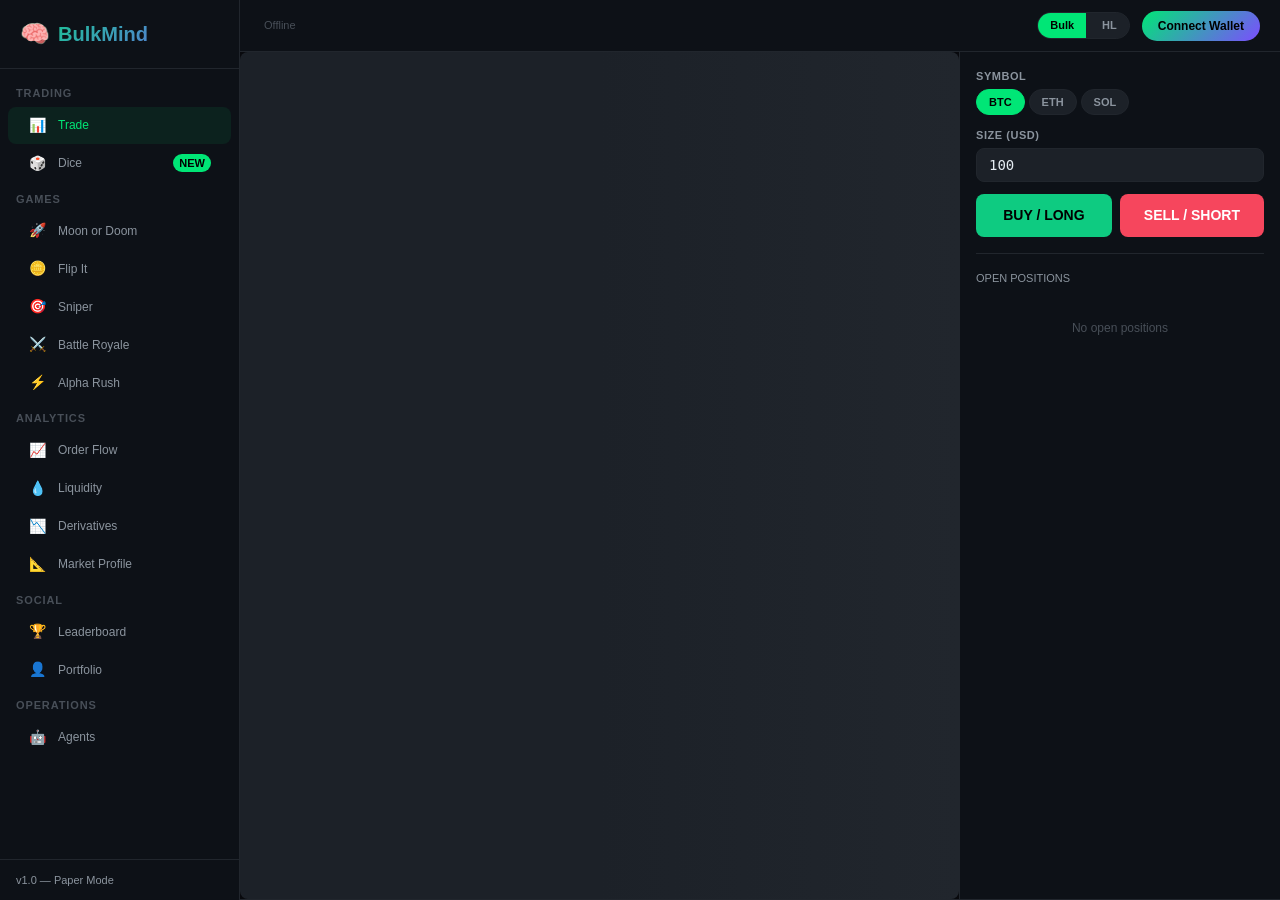
==== commit 03e1b615: "feat: Sprint 1+2 — Design System + App Shell + Dice UI Sprint 1: Design System - design-system.css: " ====
--- a/static/index.html
+++ b/static/index.html
@@ -3,957 +3,412 @@
 <head>
 <meta charset="UTF-8">
 <meta name="viewport" content="width=device-width, initial-scale=1.0">
-<title>BulkMind Dashboard</title>
-<style>
-  :root {
-    --bg: #0d1117; --surface: #161b22; --border: #30363d;
-    --text: #e6edf3; --muted: #8b949e; --accent: #58a6ff;
-    --green: #3fb950; --red: #f85149; --yellow: #d29922; --purple: #bc8cff;
-  }
-  * { margin: 0; padding: 0; box-sizing: border-box; }
-  body { font-family: 'Segoe UI', system-ui, -apple-system, sans-serif; background: var(--bg); color: var(--text); }
-
-  /* ── Header ──────────────────────────────────── */
-  .header {
-    background: var(--surface); border-bottom: 1px solid var(--border);
-    padding: 12px 24px; display: flex; align-items: center; justify-content: space-between;
-    position: sticky; top: 0; z-index: 100;
-  }
-  .header h1 { font-size: 20px; font-weight: 600; }
-  .header h1 span { color: var(--accent); }
-  .status-badge {
-    display: inline-flex; align-items: center; gap: 6px;
-    padding: 4px 12px; border-radius: 12px; font-size: 12px; font-weight: 600;
-  }
-  .status-online { background: rgba(63,185,80,0.15); color: var(--green); }
-  .status-offline { background: rgba(248,81,73,0.15); color: var(--red); }
-  .mode-badge { background: rgba(188,140,255,0.15); color: var(--purple); padding: 4px 10px; border-radius: 12px; font-size: 12px; }
-  .data-badge-live { background: rgba(63,185,80,0.15); color: var(--green); padding: 4px 10px; border-radius: 12px; font-size: 11px; font-weight: 600; }
-  .data-badge-sim { background: rgba(188,140,255,0.15); color: var(--purple); padding: 4px 10px; border-radius: 12px; font-size: 11px; font-weight: 600; }
-  .data-disclaimer { font-size: 12px; color: var(--muted); padding: 8px 12px; background: rgba(139,148,158,0.08); border-radius: 6px; margin-bottom: 16px; border-left: 3px solid var(--border); }
-
-  /* ── Navigation ──────────────────────────────── */
-  .nav-bar {
-    background: var(--surface); border-bottom: 1px solid var(--border);
-    padding: 0 24px; display: flex; gap: 0; position: sticky; top: 49px; z-index: 99;
-  }
-  .nav-tab {
-    padding: 12px 20px; font-size: 14px; font-weight: 500; color: var(--muted);
-    cursor: pointer; border-bottom: 2px solid transparent; transition: all 0.2s;
-    background: none; border-top: none; border-left: none; border-right: none;
-    font-family: inherit;
-  }
-  .nav-tab:hover { color: var(--text); background: rgba(88,166,255,0.04); }
-  .nav-tab.active { color: var(--accent); border-bottom-color: var(--accent); }
-
-  /* ── Tab Content ─────────────────────────────── */
-  .tab-content { display: none; }
-  .tab-content.active { display: block; }
-
-  /* ── Grid & Cards ────────────────────────────── */
-  .grid { display: grid; grid-template-columns: repeat(auto-fit, minmax(280px, 1fr)); gap: 16px; padding: 24px; }
-  .card {
-    background: var(--surface); border: 1px solid var(--border); border-radius: 8px;
-    padding: 20px; transition: border-color 0.2s;
-  }
-  .card:hover { border-color: var(--accent); }
-  .card h2 { font-size: 14px; color: var(--muted); text-transform: uppercase; letter-spacing: 0.5px; margin-bottom: 12px; }
-  .card .value { font-size: 28px; font-weight: 700; }
-  .card .sub { font-size: 13px; color: var(--muted); margin-top: 4px; }
-  .wide { grid-column: 1 / -1; }
-
-  /* ── Tables ──────────────────────────────────── */
-  table { width: 100%; border-collapse: collapse; font-size: 13px; }
-  th { text-align: left; padding: 10px 12px; color: var(--muted); font-weight: 600; border-bottom: 1px solid var(--border); font-size: 11px; text-transform: uppercase; letter-spacing: 0.5px; }
-  td { padding: 10px 12px; border-bottom: 1px solid var(--border); }
-  tr:hover td { background: rgba(88,166,255,0.04); }
-  tr.highlighted td { background: rgba(88,166,255,0.12); border-left: 3px solid var(--accent); }
-
-  /* ── Tags ────────────────────────────────────── */
-  .tag { display: inline-block; padding: 2px 8px; border-radius: 4px; font-size: 11px; font-weight: 600; }
-  .tag-buy { background: rgba(63,185,80,0.15); color: var(--green); }
-  .tag-sell { background: rgba(248,81,73,0.15); color: var(--red); }
-  .tag-win { background: rgba(63,185,80,0.15); color: var(--green); }
-  .tag-loss { background: rgba(248,81,73,0.15); color: var(--red); }
-  .tag-open { background: rgba(88,166,255,0.15); color: var(--accent); }
-  .tag-critical { background: rgba(248,81,73,0.15); color: var(--red); }
-  .tag-high { background: rgba(210,153,34,0.15); color: var(--yellow); }
-  .tag-medium { background: rgba(88,166,255,0.15); color: var(--accent); }
-  .tag-low { background: rgba(139,148,158,0.15); color: var(--muted); }
-
-  /* ── Feed ────────────────────────────────────── */
-  .feed { max-height: 300px; overflow-y: auto; }
-  .feed-item {
-    padding: 10px 12px; border-bottom: 1px solid var(--border);
-    font-size: 13px; white-space: pre-wrap; word-break: break-word;
-  }
-  .feed-item.alert { border-left: 3px solid var(--red); background: rgba(248,81,73,0.04); }
-  .feed-item .ts { color: var(--muted); font-size: 11px; }
-
-  .ws-dot { width: 8px; height: 8px; border-radius: 50%; display: inline-block; }
-  .ws-connected { background: var(--green); }
-  .ws-disconnected { background: var(--red); }
-
-  /* ── Copy Button ─────────────────────────────── */
-  .copy-btn {
-    background: none; border: none; color: var(--muted); cursor: pointer;
-    padding: 2px 4px; font-size: 12px; border-radius: 3px; transition: all 0.15s;
-    vertical-align: middle; position: relative;
-  }
-  .copy-btn:hover { color: var(--accent); background: rgba(88,166,255,0.1); }
-  .copy-btn .tooltip {
-    display: none; position: absolute; bottom: 100%; left: 50%; transform: translateX(-50%);
-    background: var(--accent); color: #fff; padding: 3px 8px; border-radius: 4px;
-    font-size: 10px; white-space: nowrap; margin-bottom: 4px;
-  }
-  .copy-btn.copied .tooltip { display: block; }
-
-  /* ── Pill Toggles ────────────────────────────── */
-  .pill-group { display: inline-flex; gap: 4px; margin-bottom: 16px; }
-  .pill {
-    padding: 6px 16px; border-radius: 20px; font-size: 12px; font-weight: 600;
-    cursor: pointer; border: 1px solid var(--border); background: var(--bg);
-    color: var(--muted); transition: all 0.15s; font-family: inherit;
-  }
-  .pill:hover { border-color: var(--accent); color: var(--text); }
-  .pill.active { background: var(--accent); color: #fff; border-color: var(--accent); }
-
-  /* ── Sub-tabs ────────────────────────────────── */
-  .sub-tabs { display: flex; gap: 0; border-bottom: 1px solid var(--border); margin-bottom: 16px; }
-  .sub-tab {
-    padding: 10px 18px; font-size: 13px; font-weight: 500; color: var(--muted);
-    cursor: pointer; border-bottom: 2px solid transparent; transition: all 0.2s;
-    background: none; border-top: none; border-left: none; border-right: none;
-    font-family: inherit;
-  }
-  .sub-tab:hover { color: var(--text); }
-  .sub-tab.active { color: var(--accent); border-bottom-color: var(--accent); }
-
-  /* ── Search Box ──────────────────────────────── */
-  .search-box {
-    display: flex; gap: 8px; margin-bottom: 16px;
-  }
-  .search-box input {
-    flex: 1; padding: 10px 14px; background: var(--bg); border: 1px solid var(--border);
-    border-radius: 6px; color: var(--text); font-size: 14px; font-family: monospace; outline: none;
-  }
-  .search-box input:focus { border-color: var(--accent); }
-  .search-box button {
-    padding: 10px 20px; background: var(--accent); color: #fff; border: none;
-    border-radius: 6px; cursor: pointer; font-weight: 600; font-size: 13px; font-family: inherit;
-  }
-  .search-box button:hover { opacity: 0.9; }
-
-  /* ── Analytics stat cards ────────────────────── */
-  .stat-row { display: grid; grid-template-columns: repeat(auto-fit, minmax(200px, 1fr)); gap: 16px; margin-bottom: 24px; }
-  .stat-card {
-    background: var(--surface); border: 1px solid var(--border); border-radius: 8px;
-    padding: 20px; text-align: center;
-  }
-  .stat-card .label { font-size: 11px; color: var(--muted); text-transform: uppercase; letter-spacing: 0.5px; }
-  .stat-card .big { font-size: 28px; font-weight: 700; margin-top: 8px; }
-  .stat-card .detail { font-size: 12px; color: var(--muted); margin-top: 4px; }
-
-  /* ── Whale Alert Feed ────────────────────────── */
-  .whale-alert {
-    padding: 10px 14px; border-bottom: 1px solid var(--border); display: flex;
-    align-items: center; gap: 10px; font-size: 13px;
-  }
-  .whale-alert .whale-icon { font-size: 18px; }
-  .whale-alert .alert-time { color: var(--muted); font-size: 11px; min-width: 60px; }
-
-  /* ── Chart placeholders ──────────────────────── */
-  .chart-placeholder {
-    background: var(--bg); border: 1px dashed var(--border); border-radius: 8px;
-    padding: 40px; text-align: center; color: var(--muted); font-size: 14px;
-    min-height: 200px; display: flex; align-items: center; justify-content: center;
-  }
-
-  @media (max-width: 768px) {
-    .grid { padding: 12px; gap: 12px; }
-    .nav-tab { padding: 10px 12px; font-size: 13px; }
-    .stat-row { grid-template-columns: repeat(2, 1fr); }
-  }
-</style>
+<title>BulkMind</title>
+<meta name="description" content="Self-evolving trading intelligence — Bulk + Hyperliquid">
+<meta name="theme-color" content="#08090d">
+<link rel="stylesheet" href="/static/css/design-system.css">
+<link rel="stylesheet" href="/static/css/components.css">
+<link rel="stylesheet" href="/static/css/layout.css">
 </head>
 <body>
 
-<!-- ═══════ HEADER ═══════ -->
-<div class="header">
-  <h1><span>Bulk</span>Mind</h1>
-  <div style="display:flex;align-items:center;gap:12px;">
-    <span class="data-badge-live" title="Market data from Bulk Exchange API">&#x1F4E1; Live Market Data</span>
-    <span class="data-badge-sim" title="Trader data is simulated">&#x1F9EA; Simulated Traders</span>
-    <span class="mode-badge" id="mode">--</span>
-    <span class="status-badge status-offline" id="status">
-      <span class="ws-dot ws-disconnected" id="ws-dot"></span>
-      <span id="status-text">Connecting...</span>
-    </span>
-  </div>
+<div class="app">
+  <!-- ═══ SIDEBAR ═══ -->
+  <aside class="sidebar">
+    <div class="sidebar-logo">
+      <span class="logo-icon">🧠</span>
+      <span>BulkMind</span>
+    </div>
+    <nav class="sidebar-nav">
+      <div class="nav-section">Trading</div>
+      <div class="nav-item active" data-nav="trade"><span class="nav-icon">📊</span><span class="nav-label">Trade</span></div>
+      <div class="nav-item" data-nav="dice"><span class="nav-icon">🎲</span><span class="nav-label">Dice</span><span class="nav-badge">NEW</span></div>
+
+      <div class="nav-section">Games</div>
+      <div class="nav-item" data-nav="moon"><span class="nav-icon">🚀</span><span class="nav-label">Moon or Doom</span></div>
+      <div class="nav-item" data-nav="flip"><span class="nav-icon">🪙</span><span class="nav-label">Flip It</span></div>
+      <div class="nav-item" data-nav="sniper"><span class="nav-icon">🎯</span><span class="nav-label">Sniper</span></div>
+      <div class="nav-item" data-nav="br"><span class="nav-icon">⚔️</span><span class="nav-label">Battle Royale</span></div>
+      <div class="nav-item" data-nav="rush"><span class="nav-icon">⚡</span><span class="nav-label">Alpha Rush</span></div>
+
+      <div class="nav-section">Analytics</div>
+      <div class="nav-item" data-nav="orderflow"><span class="nav-icon">📈</span><span class="nav-label">Order Flow</span></div>
+      <div class="nav-item" data-nav="liquidity"><span class="nav-icon">💧</span><span class="nav-label">Liquidity</span></div>
+      <div class="nav-item" data-nav="derivatives"><span class="nav-icon">📉</span><span class="nav-label">Derivatives</span></div>
+      <div class="nav-item" data-nav="profile"><span class="nav-icon">📐</span><span class="nav-label">Market Profile</span></div>
+
+      <div class="nav-section">Social</div>
+      <div class="nav-item" data-nav="leaderboard"><span class="nav-icon">🏆</span><span class="nav-label">Leaderboard</span></div>
+      <div class="nav-item" data-nav="portfolio"><span class="nav-icon">👤</span><span class="nav-label">Portfolio</span></div>
+
+      <div class="nav-section">Operations</div>
+      <div class="nav-item" data-nav="agents"><span class="nav-icon">🤖</span><span class="nav-label">Agents</span></div>
+    </nav>
+    <div class="sidebar-footer">
+      <span class="text-xs text-muted">v1.0 — Paper Mode</span>
+    </div>
+  </aside>
+
+  <!-- ═══ HEADER ═══ -->
+  <header class="header">
+    <div class="header-left">
+      <button class="sidebar-toggle" onclick="document.querySelector('.sidebar').classList.toggle('open')">☰</button>
+      <div class="ws-status">
+        <span id="ws-dot" class="dot dot-red"></span>
+        <span id="ws-label" class="text-xs">Connecting</span>
+      </div>
+    </div>
+    <div class="header-right">
+      <div class="exchange-toggle pill-group">
+        <span class="pill active" data-exchange="bulk">Bulk</span>
+        <span class="pill" data-exchange="hyperliquid">HL</span>
+      </div>
+      <button class="wallet-btn disconnected" id="wallet-btn" onclick="connectWallet()">
+        Connect Wallet
+      </button>
+    </div>
+  </header>
+
+  <!-- ═══ CONTENT ═══ -->
+  <main class="content">
+
+    <!-- TRADE PAGE -->
+    <div data-page="trade" class="page-full">
+      <div class="trade-layout">
+        <div class="trade-chart" id="chart-container">
+          <div class="skeleton skeleton-chart" style="height:100%"></div>
+        </div>
+        <div class="trade-panel" style="padding:var(--sp-4)">
+          <div class="input-group" style="margin-bottom:var(--sp-3)">
+            <label class="input-label">Symbol</label>
+            <div class="pill-group">
+              <span class="pill active" data-symbol="BTC-USD">BTC</span>
+              <span class="pill" data-symbol="ETH-USD">ETH</span>
+              <span class="pill" data-symbol="SOL-USD">SOL</span>
+            </div>
+          </div>
+          <div class="input-group" style="margin-bottom:var(--sp-3)">
+            <label class="input-label">Size (USD)</label>
+            <input class="input" type="number" id="trade-size" placeholder="100" value="100">
+          </div>
+          <div class="flex gap-2" style="margin-bottom:var(--sp-4)">
+            <button class="btn btn-buy btn-lg flex-1">BUY / LONG</button>
+            <button class="btn btn-sell btn-lg flex-1">SELL / SHORT</button>
+          </div>
+          <div class="divider"></div>
+          <div class="text-xs text-muted" style="margin-bottom:var(--sp-2)">OPEN POSITIONS</div>
+          <div id="positions-list">
+            <div class="empty-state" style="padding:var(--sp-6) 0">
+              <div class="text-sm text-dim">No open positions</div>
+            </div>
+          </div>
+        </div>
+      </div>
+    </div>
+
+    <!-- DICE PAGE -->
+    <div data-page="dice" style="display:none">
+      <div class="page">
+        <div class="page-header">
+          <h1 class="page-title">🎲 Market Dice</h1>
+          <span class="badge badge-green">< 70ms settlement</span>
+        </div>
+        <div class="grid-2">
+          <div class="card-elevated">
+            <div class="card-header">ROLL DICE</div>
+            <div class="card-body">
+              <div class="input-group" style="margin-bottom:var(--sp-3)">
+                <label class="input-label">Bet Amount</label>
+                <div class="pill-group">
+                  <span class="pill active" data-dice-bet="1">$1</span>
+                  <span class="pill" data-dice-bet="50">$50</span>
+                  <span class="pill" data-dice-bet="100">$100</span>
+                </div>
+              </div>
+              <div class="input-group" style="margin-bottom:var(--sp-3)">
+                <label class="input-label">Game Type</label>
+                <div class="pill-group">
+                  <span class="pill active" data-dice-type="pick">Pick Number (5x)</span>
+                  <span class="pill" data-dice-type="over_under">Over/Under (1.9x)</span>
+                </div>
+              </div>
+              <div class="input-group" id="dice-pick-section" style="margin-bottom:var(--sp-4)">
+                <label class="input-label">Your Pick</label>
+                <div class="pill-group">
+                  <span class="pill" data-dice-pick="1">1</span>
+                  <span class="pill" data-dice-pick="2">2</span>
+                  <span class="pill active" data-dice-pick="3">3</span>
+                  <span class="pill" data-dice-pick="4">4</span>
+                  <span class="pill" data-dice-pick="5">5</span>
+                  <span class="pill" data-dice-pick="6">6</span>
+                </div>
+              </div>
+              <button class="btn btn-primary btn-lg w-full" id="dice-roll-btn" onclick="rollDice()">
+                🎲 ROLL — $1
+              </button>
+            </div>
+          </div>
+          <div class="card-elevated">
+            <div class="card-header">RESULT</div>
+            <div class="card-body flex-center" style="min-height:200px">
+              <div id="dice-result" class="text-center">
+                <div id="dice-face" style="font-size:5rem;line-height:1">🎲</div>
+                <div id="dice-outcome" class="text-2xl text-bold" style="margin-top:var(--sp-3)">Roll to play</div>
+                <div id="dice-payout" class="num text-lg text-muted" style="margin-top:var(--sp-1)"></div>
+              </div>
+            </div>
+          </div>
+        </div>
+        <div class="card" style="margin-top:var(--sp-4)">
+          <div class="card-header flex-between">
+            <span>RECENT ROLLS</span>
+            <span class="text-xs text-muted" id="dice-stats-label"></span>
+          </div>
+          <div class="card-body" style="padding:0">
+            <table class="data-table">
+              <thead>
+                <tr><th>#</th><th>Bet</th><th>Type</th><th>Pick</th><th>Result</th><th>PnL</th></tr>
+              </thead>
+              <tbody id="dice-history"></tbody>
+            </table>
+          </div>
+        </div>
+      </div>
+    </div>
+
+    <!-- PLACEHOLDER PAGES -->
+    <div data-page="moon" style="display:none"><div class="page"><div class="page-header"><h1 class="page-title">🚀 Moon or Doom</h1></div><div class="empty-state"><div class="empty-state-icon">🚀</div><div class="empty-state-msg">Coming soon</div></div></div></div>
+    <div data-page="flip" style="display:none"><div class="page"><div class="page-header"><h1 class="page-title">🪙 Flip It</h1></div><div class="empty-state"><div class="empty-state-icon">🪙</div><div class="empty-state-msg">Coming soon</div></div></div></div>
+    <div data-page="sniper" style="display:none"><div class="page"><div class="page-header"><h1 class="page-title">🎯 Sniper</h1></div><div class="empty-state"><div class="empty-state-icon">🎯</div><div class="empty-state-msg">Coming soon</div></div></div></div>
+    <div data-page="br" style="display:none"><div class="page"><div class="page-header"><h1 class="page-title">⚔️ Battle Royale</h1></div><div class="empty-state"><div class="empty-state-icon">⚔️</div><div class="empty-state-msg">Coming soon</div></div></div></div>
+    <div data-page="rush" style="display:none"><div class="page"><div class="page-header"><h1 class="page-title">⚡ Alpha Rush</h1></div><div class="empty-state"><div class="empty-state-icon">⚡</div><div class="empty-state-msg">Coming soon</div></div></div></div>
+    <div data-page="orderflow" style="display:none"><div class="page"><div class="page-header"><h1 class="page-title">📈 Order Flow</h1></div><div class="empty-state"><div class="empty-state-icon">📈</div><div class="empty-state-msg">Coming soon</div></div></div></div>
+    <div data-page="liquidity" style="display:none"><div class="page"><div class="page-header"><h1 class="page-title">💧 Liquidity</h1></div><div class="empty-state"><div class="empty-state-icon">💧</div><div class="empty-state-msg">Coming soon</div></div></div></div>
+    <div data-page="derivatives" style="display:none"><div class="page"><div class="page-header"><h1 class="page-title">📉 Derivatives</h1></div><div class="empty-state"><div class="empty-state-icon">📉</div><div class="empty-state-msg">Coming soon</div></div></div></div>
+    <div data-page="profile" style="display:none"><div class="page"><div class="page-header"><h1 class="page-title">📐 Market Profile</h1></div><div class="empty-state"><div class="empty-state-icon">📐</div><div class="empty-state-msg">Coming soon</div></div></div></div>
+    <div data-page="leaderboard" style="display:none"><div class="page"><div class="page-header"><h1 class="page-title">🏆 Leaderboard</h1></div><div class="empty-state"><div class="empty-state-icon">🏆</div><div class="empty-state-msg">Coming soon</div></div></div></div>
+    <div data-page="portfolio" style="display:none"><div class="page"><div class="page-header"><h1 class="page-title">👤 Portfolio</h1></div><div class="empty-state"><div class="empty-state-icon">👤</div><div class="empty-state-msg">Coming soon</div></div></div></div>
+    <div data-page="agents" style="display:none"><div class="page"><div class="page-header"><h1 class="page-title">🤖 Agent Monitor</h1></div><div id="agents-grid" class="grid-auto"></div></div></div>
+  </main>
+
+  <!-- ═══ MOBILE NAV ═══ -->
+  <nav class="mobile-nav">
+    <div class="mobile-nav-items">
+      <div class="mobile-nav-item active" data-nav="trade"><span class="mobile-nav-icon">📊</span>Trade</div>
+      <div class="mobile-nav-item" data-nav="dice"><span class="mobile-nav-icon">🎲</span>Dice</div>
+      <div class="mobile-nav-item" data-nav="moon"><span class="mobile-nav-icon">🚀</span>Games</div>
+      <div class="mobile-nav-item" data-nav="leaderboard"><span class="mobile-nav-icon">🏆</span>Ranks</div>
+      <div class="mobile-nav-item" data-nav="portfolio"><span class="mobile-nav-icon">👤</span>Me</div>
+    </div>
+  </nav>
 </div>
 
-<!-- ═══════ NAVIGATION ═══════ -->
-<div class="nav-bar">
-  <button class="nav-tab active" data-tab="dashboard" onclick="switchTab('dashboard')">Dashboard</button>
-  <button class="nav-tab" data-tab="leaderboard" onclick="switchTab('leaderboard')">Leaderboard</button>
-  <button class="nav-tab" data-tab="analytics" onclick="switchTab('analytics')">Analytics</button>
-  <button class="nav-tab" data-tab="whales" onclick="switchTab('whales')">Whale Tracker</button>
-</div>
-
-<!-- ═══════════════════════════════════════════════════════════════
-     TAB 1: DASHBOARD
-     ═══════════════════════════════════════════════════════════════ -->
-<div id="tab-dashboard" class="tab-content active">
-<div class="grid">
-  <!-- Stats Cards -->
-  <div class="card">
-    <h2>Total Trades</h2>
-    <div class="value" id="total-trades">--</div>
-    <div class="sub" id="open-trades">-- open</div>
-  </div>
-  <div class="card">
-    <h2>Win Rate</h2>
-    <div class="value" id="win-rate">--</div>
-    <div class="sub" id="win-loss">-- W / -- L</div>
-  </div>
-  <div class="card">
-    <h2>Total PnL</h2>
-    <div class="value" id="total-pnl">--</div>
-    <div class="sub" id="avg-pnl">Avg: --</div>
-  </div>
-  <div class="card">
-    <h2>Avg Latency</h2>
-    <div class="value" id="avg-latency">--</div>
-    <div class="sub" id="issue-count">-- open issues</div>
-  </div>
-
-  <!-- Wallet Explorer -->
-  <div class="card wide">
-    <h2>Wallet Explorer</h2>
-    <div class="search-box">
-      <input type="text" id="explorer-search" placeholder="Search wallet address (min 3 chars)..." />
-      <button onclick="doSearch()">Search</button>
-    </div>
-    <div id="search-results" style="display:none;margin-bottom:16px;max-height:200px;overflow-y:auto;">
-      <table style="font-size:12px;">
-        <thead><tr><th>Wallet</th><th>Total PnL</th><th>Volume</th><th>Trades</th><th></th></tr></thead>
-        <tbody id="search-results-table"></tbody>
-      </table>
-    </div>
-    <div id="wallet-profile" style="display:none;">
-      <div style="display:grid;grid-template-columns:repeat(5,1fr);gap:12px;margin-bottom:16px;">
-        <div style="background:var(--bg);padding:12px;border-radius:6px;text-align:center;">
-          <div style="font-size:11px;color:var(--muted);text-transform:uppercase;">Balance</div>
-          <div id="wp-balance" style="font-size:18px;font-weight:700;margin-top:4px;">--</div>
-        </div>
-        <div style="background:var(--bg);padding:12px;border-radius:6px;text-align:center;">
-          <div style="font-size:11px;color:var(--muted);text-transform:uppercase;">Equity</div>
-          <div id="wp-equity" style="font-size:18px;font-weight:700;margin-top:4px;">--</div>
-        </div>
-        <div style="background:var(--bg);padding:12px;border-radius:6px;text-align:center;">
-          <div style="font-size:11px;color:var(--muted);text-transform:uppercase;">Total PnL</div>
-          <div id="wp-pnl" style="font-size:18px;font-weight:700;margin-top:4px;">--</div>
-        </div>
-        <div style="background:var(--bg);padding:12px;border-radius:6px;text-align:center;">
-          <div style="font-size:11px;color:var(--muted);text-transform:uppercase;">Win Rate</div>
-          <div id="wp-winrate" style="font-size:18px;font-weight:700;margin-top:4px;">--</div>
-        </div>
-        <div style="background:var(--bg);padding:12px;border-radius:6px;text-align:center;">
-          <div style="font-size:11px;color:var(--muted);text-transform:uppercase;">Trades</div>
-          <div id="wp-trades" style="font-size:18px;font-weight:700;margin-top:4px;">--</div>
-        </div>
-      </div>
-      <div style="display:grid;grid-template-columns:repeat(3,1fr);gap:12px;margin-bottom:16px;">
-        <div style="background:var(--bg);padding:12px;border-radius:6px;text-align:center;">
-          <div style="font-size:11px;color:var(--muted);text-transform:uppercase;">Best Trade</div>
-          <div id="wp-best" style="font-size:16px;font-weight:600;color:var(--green);margin-top:4px;">--</div>
-        </div>
-        <div style="background:var(--bg);padding:12px;border-radius:6px;text-align:center;">
-          <div style="font-size:11px;color:var(--muted);text-transform:uppercase;">Worst Trade</div>
-          <div id="wp-worst" style="font-size:16px;font-weight:600;color:var(--red);margin-top:4px;">--</div>
-        </div>
-        <div style="background:var(--bg);padding:12px;border-radius:6px;text-align:center;">
-          <div style="font-size:11px;color:var(--muted);text-transform:uppercase;">Unrealized PnL</div>
-          <div id="wp-unrealized" style="font-size:16px;font-weight:600;margin-top:4px;">--</div>
-        </div>
-      </div>
-      <div style="display:grid;grid-template-columns:1fr 1fr;gap:16px;">
-        <div>
-          <h2 style="margin-bottom:8px;">Open Positions</h2>
-          <div style="max-height:250px;overflow-y:auto;">
-            <table style="font-size:12px;">
-              <thead><tr><th>Symbol</th><th>Side</th><th>Entry</th><th>Size</th><th>Time</th></tr></thead>
-              <tbody id="wp-open-table"><tr><td colspan="5" style="color:var(--muted)">No open positions</td></tr></tbody>
-            </table>
-          </div>
-        </div>
-        <div>
-          <h2 style="margin-bottom:8px;">Trade History</h2>
-          <div style="max-height:250px;overflow-y:auto;">
-            <table style="font-size:12px;">
-              <thead><tr><th>Time</th><th>Symbol</th><th>Side</th><th>Entry</th><th>Exit</th><th>PnL</th><th>Status</th></tr></thead>
-              <tbody id="wp-history-table"><tr><td colspan="7" style="color:var(--muted)">No trades</td></tr></tbody>
-            </table>
-          </div>
-        </div>
-      </div>
-    </div>
-  </div>
-
-  <!-- Open Trades -->
-  <div class="card wide">
-    <h2>Open Trades</h2>
-    <table>
-      <thead><tr><th>Symbol</th><th>Side</th><th>Entry</th><th>SL</th><th>TP</th><th>Size</th><th>Time</th></tr></thead>
-      <tbody id="open-trades-table"><tr><td colspan="7" style="color:var(--muted)">No open trades</td></tr></tbody>
-    </table>
-  </div>
-
-  <!-- Recent Trades -->
-  <div class="card wide">
-    <h2>Recent Trades</h2>
-    <table>
-      <thead><tr><th>Time</th><th>Symbol</th><th>Side</th><th>Entry</th><th>Exit</th><th>PnL</th><th>Status</th></tr></thead>
-      <tbody id="trades-table"><tr><td colspan="7" style="color:var(--muted)">Loading...</td></tr></tbody>
-    </table>
-  </div>
-
-  <!-- Traders Leaderboard (mini version on dashboard) -->
-  <div class="card wide">
-    <div style="display:grid;grid-template-columns:1fr 1fr;gap:24px;">
-      <div>
-        <h2 style="display:flex;justify-content:space-between;align-items:center;margin-bottom:12px;">
-          Top Profitable (24h)
-          <span id="profitable-count" class="tag tag-win">--</span>
-        </h2>
-        <div style="max-height:500px;overflow-y:auto;">
-          <table style="font-size:12px;">
-            <thead><tr><th style="width:30px">#</th><th>Wallet</th><th>PnL</th><th>Avg %</th><th style="width:50px">Trades</th></tr></thead>
-            <tbody id="profitable-table"><tr><td colspan="5" style="color:var(--muted)">Loading...</td></tr></tbody>
-          </table>
-        </div>
-      </div>
-      <div style="border-left:1px solid var(--border);padding-left:24px;">
-        <h2 style="display:flex;justify-content:space-between;align-items:center;margin-bottom:12px;">
-          Top Losers (24h)
-          <span id="losers-count" class="tag tag-loss">--</span>
-        </h2>
-        <div style="max-height:500px;overflow-y:auto;">
-          <table style="font-size:12px;">
-            <thead><tr><th style="width:30px">#</th><th>Wallet</th><th>PnL</th><th>Avg %</th><th style="width:50px">Trades</th></tr></thead>
-            <tbody id="losers-table"><tr><td colspan="5" style="color:var(--muted)">Loading...</td></tr></tbody>
-          </table>
-        </div>
-      </div>
-    </div>
-  </div>
-
-  <!-- Live Feed -->
-  <div class="card" style="grid-column: 1 / -1; max-width: 100%;">
-    <h2>Live Feed</h2>
-    <div class="feed" id="feed">
-      <div class="feed-item" style="color:var(--muted)">Waiting for messages...</div>
-    </div>
-  </div>
-
-  <!-- Issues -->
-  <div class="card wide">
-    <h2>Recent Issues (24h)</h2>
-    <table>
-      <thead><tr><th>Time</th><th>Severity</th><th>Category</th><th>Title</th></tr></thead>
-      <tbody id="issues-table"><tr><td colspan="4" style="color:var(--muted)">Loading...</td></tr></tbody>
-    </table>
-  </div>
-
-  <!-- Latency -->
-  <div class="card wide">
-    <h2>Latency by Endpoint (last 60 min)</h2>
-    <table>
-      <thead><tr><th>Endpoint</th><th>Avg</th><th>Min</th><th>Max</th><th>Samples</th></tr></thead>
-      <tbody id="latency-table"><tr><td colspan="5" style="color:var(--muted)">Loading...</td></tr></tbody>
-    </table>
-  </div>
-</div>
-</div>
-
-<!-- ═══════════════════════════════════════════════════════════════
-     TAB 2: LEADERBOARD
-     ═══════════════════════════════════════════════════════════════ -->
-<div id="tab-leaderboard" class="tab-content">
-<div style="padding:24px;">
-  <div class="data-disclaimer" style="border-left-color:var(--purple);">&#x26A0;&#xFE0F; Simulated data &mdash; Bulk API does not expose per-wallet trading data publicly. Wallet addresses and PnL figures shown here are generated for demonstration purposes.</div>
-  <!-- Sub-tabs -->
-  <div class="sub-tabs">
-    <button class="sub-tab active" data-lb="top_traders" onclick="switchLbTab('top_traders')">Top Traders</button>
-    <button class="sub-tab" data-lb="most_liquidated" onclick="switchLbTab('most_liquidated')">Most Liquidated</button>
-    <button class="sub-tab" data-lb="most_active" onclick="switchLbTab('most_active')">Most Active</button>
-    <button class="sub-tab" data-lb="hall_of_shame" onclick="switchLbTab('hall_of_shame')">Hall of Shame</button>
-  </div>
-
-  <!-- Time filters + Search -->
-  <div style="display:flex;justify-content:space-between;align-items:center;flex-wrap:wrap;gap:12px;">
-    <div class="pill-group">
-      <button class="pill active" data-period="24h" onclick="switchLbPeriod('24h')">24H</button>
-      <button class="pill" data-period="7d" onclick="switchLbPeriod('7d')">7D</button>
-      <button class="pill" data-period="30d" onclick="switchLbPeriod('30d')">30D</button>
-      <button class="pill" data-period="all" onclick="switchLbPeriod('all')">All</button>
-    </div>
-    <div class="search-box" style="margin-bottom:0;max-width:400px;">
-      <input type="text" id="lb-search" placeholder="Find your rank (wallet address)..." />
-      <button onclick="findRank()">Find</button>
-    </div>
-  </div>
-
-  <!-- Leaderboard Table -->
-  <div class="card" style="margin-top:16px;">
-    <div style="max-height:600px;overflow-y:auto;" id="lb-scroll-container">
-      <table>
-        <thead>
-          <tr>
-            <th style="width:50px">Rank</th>
-            <th>Wallet</th>
-            <th>PnL</th>
-            <th>Win Rate</th>
-            <th>Volume</th>
-            <th>Trades</th>
-          </tr>
-        </thead>
-        <tbody id="lb-table">
-          <tr><td colspan="6" style="color:var(--muted)">Loading...</td></tr>
-        </tbody>
-      </table>
-    </div>
-  </div>
-</div>
-</div>
-
-<!-- ═══════════════════════════════════════════════════════════════
-     TAB 3: ANALYTICS
-     ═══════════════════════════════════════════════════════════════ -->
-<div id="tab-analytics" class="tab-content">
-<div style="padding:24px;">
-  <h2 style="font-size:18px;margin-bottom:12px;">Exchange Analytics</h2>
-  <div class="data-disclaimer">&#x1F4E1; Market data sourced from Bulk Exchange API. Prices, volumes, and open interest reflect real exchange data.</div>
-
-  <div class="stat-row">
-    <div class="stat-card">
-      <div class="label">Total Trades</div>
-      <div class="big" id="an-total-trades">--</div>
-      <div class="detail" id="an-trades-24h">-- in last 24h</div>
-    </div>
-    <div class="stat-card">
-      <div class="label">Total Volume</div>
-      <div class="big" id="an-total-volume">--</div>
-      <div class="detail" id="an-volume-24h">-- in last 24h</div>
-    </div>
-    <div class="stat-card">
-      <div class="label">Open Interest</div>
-      <div class="big" id="an-oi">--</div>
-      <div class="detail">Current positions value</div>
-    </div>
-    <div class="stat-card">
-      <div class="label">Unique Traders</div>
-      <div class="big" id="an-unique-traders">--</div>
-      <div class="detail" id="an-traders-24h">-- active in 24h</div>
-    </div>
-  </div>
-
-  <!-- Top Symbols -->
-  <div class="card" style="margin-bottom:24px;">
-    <h2>Top Markets by Volume</h2>
-    <table>
-      <thead><tr><th>Symbol</th><th>Volume</th><th>Trades</th><th>Unique Traders</th></tr></thead>
-      <tbody id="an-symbols-table"><tr><td colspan="4" style="color:var(--muted)">Loading...</td></tr></tbody>
-    </table>
-  </div>
-
-  <!-- Chart placeholders -->
-  <div style="display:grid;grid-template-columns:1fr 1fr;gap:16px;">
-    <div class="card">
-      <h2>Volume Over Time</h2>
-      <div class="chart-placeholder">Chart coming soon - Volume trend data</div>
-    </div>
-    <div class="card">
-      <h2>Trade Count Over Time</h2>
-      <div class="chart-placeholder">Chart coming soon - Trade frequency data</div>
-    </div>
-    <div class="card">
-      <h2>PnL Distribution</h2>
-      <div class="chart-placeholder">Chart coming soon - PnL histogram</div>
-    </div>
-    <div class="card">
-      <h2>Open Interest Over Time</h2>
-      <div class="chart-placeholder">Chart coming soon - OI trend data</div>
-    </div>
-  </div>
-</div>
-</div>
-
-<!-- ═══════════════════════════════════════════════════════════════
-     TAB 4: WHALE TRACKER
-     ═══════════════════════════════════════════════════════════════ -->
-<div id="tab-whales" class="tab-content">
-<div style="padding:24px;">
-  <h2 style="font-size:18px;margin-bottom:12px;">Whale Tracker</h2>
-  <div class="data-disclaimer" style="border-left-color:var(--purple);">&#x26A0;&#xFE0F; Simulated data &mdash; Bulk API does not expose per-wallet trading data publicly. Wallet addresses, balances, and trade histories shown here are generated for demonstration purposes.</div>
-  <p style="color:var(--muted);font-size:13px;margin-bottom:20px;">Monitoring wallets with balance &gt; $50,000 or single trade &gt; $10,000</p>
-
-  <div style="display:grid;grid-template-columns:2fr 1fr;gap:24px;">
-    <!-- Whale Table -->
-    <div class="card">
-      <h2>Whale Wallets</h2>
-      <div style="max-height:600px;overflow-y:auto;">
-        <table>
-          <thead>
-            <tr>
-              <th>Wallet</th>
-              <th>Balance</th>
-              <th>Largest Trade</th>
-              <th>Total Volume</th>
-              <th>PnL</th>
-              <th>Last Active</th>
-            </tr>
-          </thead>
-          <tbody id="whale-table">
-            <tr><td colspan="6" style="color:var(--muted)">Loading...</td></tr>
-          </tbody>
-        </table>
-      </div>
-    </div>
-
-    <!-- Whale Alert Feed -->
-    <div class="card">
-      <h2>Whale Alert Feed</h2>
-      <div id="whale-feed" style="max-height:550px;overflow-y:auto;">
-        <div class="feed-item" style="color:var(--muted)">Monitoring for whale activity...</div>
-      </div>
-    </div>
-  </div>
-</div>
-</div>
-
-<!-- ═══════════════════════════════════════════════════════════════ -->
-
+<!-- ═══ SCRIPTS ═══ -->
+<script src="/static/js/toast.js"></script>
+<script src="/static/js/ws.js"></script>
+<script src="/static/js/router.js"></script>
 <script>
-const API = window.location.origin;
-const WS_URL = `ws://${window.location.host}/ws`;
-
-// ── State ──────────────────────────────────────────────────
-let currentTab = 'dashboard';
-let lbTab = 'top_traders';
-let lbPeriod = '24h';
-let lbData = [];
-
-// ── Helpers ─────────────────────────────────────────────────
-function $(id) { return document.getElementById(id); }
-function tag(text, cls) { return `<span class="tag tag-${cls}">${text}</span>`; }
-function fmtTime(iso) {
-  if (!iso) return '--';
-  const d = new Date(iso.endsWith('Z') ? iso : iso + 'Z');
-  return d.toLocaleTimeString([], { hour: '2-digit', minute: '2-digit' });
-}
-function fmtDate(iso) {
-  if (!iso) return '--';
-  const d = new Date(iso.endsWith('Z') ? iso : iso + 'Z');
-  return d.toLocaleDateString([], { month: 'short', day: 'numeric' }) + ' ' + d.toLocaleTimeString([], { hour: '2-digit', minute: '2-digit' });
-}
-function fmtPnl(val) {
-  if (val == null) return '--';
-  const cls = val >= 0 ? 'color:var(--green)' : 'color:var(--red)';
-  return `<span style="${cls}">$${val.toFixed(2)}</span>`;
-}
-function fmtUSD(val) {
-  if (val == null || val === undefined) return '--';
-  if (Math.abs(val) >= 1e6) return '$' + (val / 1e6).toFixed(2) + 'M';
-  if (Math.abs(val) >= 1e3) return '$' + (val / 1e3).toFixed(1) + 'K';
-  return '$' + Number(val).toLocaleString(undefined, {maximumFractionDigits: 0});
-}
-function shortWallet(w) { return w ? w.slice(0,4) + '...' + w.slice(-4) : '--'; }
-function walletLink(w) {
-  return `<span style="font-family:monospace;font-size:11px;display:inline-flex;align-items:center;gap:4px;"><a href="#" onclick="loadWallet('${w}');switchTab('dashboard');return false;" style="color:var(--accent);text-decoration:none;" title="${w}">${shortWallet(w)}</a><button class="copy-btn" onclick="copyWallet('${w}',this);event.stopPropagation();" title="Copy address"><span class="tooltip">Copied!</span>&#x2398;</button></span>`;
-}
-
-function copyWallet(addr, btn) {
-  navigator.clipboard.writeText(addr).then(() => {
-    btn.classList.add('copied');
-    setTimeout(() => btn.classList.remove('copied'), 1200);
+/* ── Dice Game Logic ─────────────────────────────────── */
+let _diceState = { bet: 1, type: 'pick', pick: 3 };
+const DICE_FACES = ['', '⚀', '⚁', '⚂', '⚃', '⚄', '⚅'];
+let _wallet = localStorage.getItem('bm_wallet') || '';
+let _rolling = false;
+
+function pillSelect(container, attr, callback) {
+  container.querySelectorAll(`[${attr}]`).forEach(p => {
+    p.addEventListener('click', () => {
+      container.querySelectorAll(`[${attr}]`).forEach(x => x.classList.remove('active'));
+      p.classList.add('active');
+      if (callback) callback(p.getAttribute(attr));
+    });
   });
 }
 
-// ── Tab Switching ───────────────────────────────────────────
-function switchTab(tabName) {
-  currentTab = tabName;
-  document.querySelectorAll('.nav-tab').forEach(t => t.classList.toggle('active', t.dataset.tab === tabName));
-  document.querySelectorAll('.tab-content').forEach(c => c.classList.toggle('active', c.id === 'tab-' + tabName));
-  if (tabName === 'leaderboard') loadLeaderboard();
-  if (tabName === 'analytics') loadAnalytics();
-  if (tabName === 'whales') loadWhales();
+document.querySelectorAll('.pill-group').forEach(group => {
+  if (group.querySelector('[data-dice-bet]')) {
+    pillSelect(group, 'data-dice-bet', v => {
+      _diceState.bet = parseFloat(v);
+      document.getElementById('dice-roll-btn').textContent = `🎲 ROLL — $${v}`;
+    });
+  }
+  if (group.querySelector('[data-dice-type]')) {
+    pillSelect(group, 'data-dice-type', v => {
+      _diceState.type = v;
+      document.getElementById('dice-pick-section').style.display = v === 'pick' ? '' : 'none';
+    });
+  }
+  if (group.querySelector('[data-dice-pick]')) {
+    pillSelect(group, 'data-dice-pick', v => { _diceState.pick = parseInt(v); });
+  }
+  if (group.querySelector('[data-symbol]')) {
+    pillSelect(group, 'data-symbol', () => {});
+  }
+  if (group.querySelector('[data-exchange]')) {
+    pillSelect(group, 'data-exchange', () => {});
+  }
+});
+
+async function rollDice() {
+  if (_rolling) return;
+  if (!_wallet) { toast('Connect wallet first', 'error'); return; }
+  _rolling = true;
+  const btn = document.getElementById('dice-roll-btn');
+  btn.disabled = true;
+  btn.textContent = '🎲 Rolling...';
+
+  const faceEl = document.getElementById('dice-face');
+  const outcomeEl = document.getElementById('dice-outcome');
+  const payoutEl = document.getElementById('dice-payout');
+
+  // Quick 300ms dice spin animation (client-side only — result already coming back)
+  let spinInterval = setInterval(() => {
+    faceEl.textContent = DICE_FACES[Math.floor(Math.random() * 6) + 1];
+  }, 50);
+
+  try {
+    const pick = _diceState.type === 'pick' ? _diceState.pick
+               : _diceState.type === 'over_under' ? (_diceState.pick > 3 ? 1 : 0)
+               : _diceState.pick % 2;
+
+    const res = await fetch('/api/hb/dice/roll', {
+      method: 'POST',
+      headers: { 'Content-Type': 'application/json' },
+      body: JSON.stringify({
+        wallet: _wallet,
+        symbol: document.querySelector('[data-symbol].active')?.dataset.symbol || 'BTC-USD',
+        exchange: document.querySelector('[data-exchange].active')?.dataset.exchange || 'bulk',
+        game_type: _diceState.type,
+        bet_amount: _diceState.bet,
+        player_pick: pick,
+        mode: 'instant',
+      }),
+    });
+    const data = await res.json();
+
+    // Stop spin, show result
+    clearInterval(spinInterval);
+
+    if (data.error) {
+      faceEl.textContent = '🎲';
+      outcomeEl.textContent = data.error;
+      outcomeEl.className = 'text-2xl text-bold text-red';
+      payoutEl.textContent = '';
+      toast(data.error, 'error');
+    } else {
+      faceEl.textContent = DICE_FACES[data.dice_result] || `${data.dice_result}`;
+      faceEl.style.transition = 'transform 200ms cubic-bezier(0.34,1.56,0.64,1)';
+      faceEl.style.transform = 'scale(1.3)';
+      setTimeout(() => { faceEl.style.transform = 'scale(1)'; }, 200);
+
+      if (data.won) {
+        outcomeEl.textContent = `YOU WIN!`;
+        outcomeEl.className = 'text-2xl text-bold text-green';
+        payoutEl.textContent = `+$${data.payout_usd.toFixed(2)}`;
+        payoutEl.className = 'num text-lg pnl-pos';
+        toast(`Won $${data.payout_usd.toFixed(2)}!`, 'success');
+      } else {
+        outcomeEl.textContent = `ROLLED ${data.dice_result}`;
+        outcomeEl.className = 'text-2xl text-bold text-red';
+        payoutEl.textContent = `-$${_diceState.bet.toFixed(2)}`;
+        payoutEl.className = 'num text-lg pnl-neg';
+      }
+
+      // Add to history table
+      const tbody = document.getElementById('dice-history');
+      const row = document.createElement('tr');
+      const pnlClass = data.won ? 'pnl-pos' : 'pnl-neg';
+      row.innerHTML = `
+        <td>${data.roll_id}</td>
+        <td>$${data.bet_amount}</td>
+        <td>${data.game_type}</td>
+        <td>${data.player_pick}</td>
+        <td style="font-size:1.2em">${DICE_FACES[data.dice_result] || data.dice_result}</td>
+        <td class="${pnlClass}">${data.won ? '+' : ''}$${data.pnl_usd.toFixed(2)}</td>
+      `;
+      tbody.insertBefore(row, tbody.firstChild);
+      if (tbody.children.length > 20) tbody.lastChild.remove();
+    }
+  } catch (e) {
+    clearInterval(spinInterval);
+    faceEl.textContent = '🎲';
+    outcomeEl.textContent = 'Error';
+    toast('Roll failed', 'error');
+  }
+
+  btn.disabled = false;
+  btn.textContent = `🎲 ROLL — $${_diceState.bet}`;
+  _rolling = false;
 }
 
-// ── Fetch data ──────────────────────────────────────────────
-async function fetchJSON(path) {
-  try {
-    const r = await fetch(API + path);
-    return await r.json();
-  } catch { return null; }
+/* ── Wallet Connect ──────────────────────────────────── */
+function connectWallet() {
+  // Simple demo: prompt for wallet or generate one
+  const addr = prompt('Enter wallet address (or leave blank for demo):');
+  _wallet = addr || 'demo_' + Math.random().toString(36).slice(2, 10);
+  localStorage.setItem('bm_wallet', _wallet);
+
+  // Register user
+  fetch('/api/hb/register', {
+    method: 'POST',
+    headers: { 'Content-Type': 'application/json' },
+    body: JSON.stringify({ wallet: _wallet, username: _wallet.slice(0, 8) }),
+  }).then(() => {
+    const btn = document.getElementById('wallet-btn');
+    btn.textContent = _wallet.slice(0, 6) + '...' + _wallet.slice(-4);
+    btn.classList.remove('disconnected');
+    toast('Wallet connected', 'success');
+  }).catch(() => {
+    const btn = document.getElementById('wallet-btn');
+    btn.textContent = _wallet.slice(0, 6) + '...' + _wallet.slice(-4);
+    btn.classList.remove('disconnected');
+  });
 }
 
-// ── Dashboard Refresh ───────────────────────────────────────
-async function refresh() {
-  // Status
-  const st = await fetchJSON('/api/status');
-  if (st) {
-    $('mode').textContent = st.mode;
-    $('total-trades').textContent = st.total_trades;
-    $('open-trades').textContent = `${st.open_trades} open`;
-    $('avg-latency').textContent = st.avg_latency_ms ? `${st.avg_latency_ms}ms` : 'N/A';
-    $('issue-count').textContent = `${st.unresolved_issues} open issues`;
-  }
-
-  // Stats
-  const stats = await fetchJSON('/api/stats?agent=BreakoutBot');
-  if (stats && stats.total) {
-    const wr = stats.total > 0 ? ((stats.wins || 0) / stats.total * 100).toFixed(1) : '0.0';
-    $('win-rate').textContent = `${wr}%`;
-    $('win-loss').textContent = `${stats.wins || 0} W / ${stats.losses || 0} L`;
-    $('total-pnl').textContent = `$${(stats.total_pnl || 0).toFixed(2)}`;
-    $('avg-pnl').textContent = `Avg: ${(stats.avg_pnl_pct || 0).toFixed(2)}%`;
-    const pnlEl = $('total-pnl');
-    pnlEl.style.color = (stats.total_pnl || 0) >= 0 ? 'var(--green)' : 'var(--red)';
-  }
-
-  // Open trades
-  const open = await fetchJSON('/api/trades/open');
-  const otb = $('open-trades-table');
-  if (open && open.length) {
-    otb.innerHTML = open.map(t => `<tr>
-      <td>${t.symbol}</td>
-      <td>${tag(t.side, t.side.toLowerCase())}</td>
-      <td>${t.entry_price}</td><td>${t.sl_price}</td><td>${t.tp_price}</td>
-      <td>${t.size}</td><td>${fmtTime(t.ts)}</td>
-    </tr>`).join('');
-  } else {
-    otb.innerHTML = '<tr><td colspan="7" style="color:var(--muted)">No open trades</td></tr>';
-  }
-
-  // Recent trades
-  const trades = await fetchJSON('/api/trades?limit=20');
-  const ttb = $('trades-table');
-  if (trades && trades.length) {
-    ttb.innerHTML = trades.map(t => `<tr>
-      <td>${fmtTime(t.ts)}</td><td>${t.symbol}</td>
-      <td>${tag(t.side, t.side.toLowerCase())}</td>
-      <td>${t.entry_price}</td><td>${t.exit_price || '--'}</td>
-      <td>${fmtPnl(t.pnl_usd)}</td>
-      <td>${tag(t.status, t.status.toLowerCase())}</td>
-    </tr>`).join('');
-  } else {
-    ttb.innerHTML = '<tr><td colspan="7" style="color:var(--muted)">No trades yet</td></tr>';
-  }
-
-  // Issues
-  const issues = await fetchJSON('/api/issues?hours=24');
-  const itb = $('issues-table');
-  if (issues && issues.length) {
-    itb.innerHTML = issues.map(i => `<tr>
-      <td>${fmtTime(i.ts)}</td>
-      <td>${tag(i.severity, i.severity.toLowerCase())}</td>
-      <td>${i.category}</td><td>${i.title}</td>
-    </tr>`).join('');
-  } else {
-    itb.innerHTML = '<tr><td colspan="4" style="color:var(--muted)">No issues</td></tr>';
-  }
-
-  // Traders leaderboard (mini)
-  const traders = await fetchJSON('/api/traders?hours=24&limit=50');
-  if (traders) {
-    $('profitable-count').textContent = `${traders.profitable_count} winners`;
-    $('losers-count').textContent = `${traders.losers_count} losers`;
-
-    const ptb = $('profitable-table');
-    if (traders.profitable && traders.profitable.length) {
-      ptb.innerHTML = traders.profitable.map((t, i) => `<tr>
-        <td style="color:var(--muted)">${i+1}</td>
-        <td>${walletLink(t.wallet)}</td>
-        <td style="color:var(--green);font-weight:600">+$${Number(t.total_pnl).toLocaleString(undefined,{maximumFractionDigits:0})}</td>
-        <td style="color:var(--green)">${t.avg_pnl_pct}%</td>
-        <td>${t.total_trades}</td>
-      </tr>`).join('');
-    }
-
-    const ltb2 = $('losers-table');
-    if (traders.losers && traders.losers.length) {
-      ltb2.innerHTML = traders.losers.map((t, i) => `<tr>
-        <td style="color:var(--muted)">${i+1}</td>
-        <td>${walletLink(t.wallet)}</td>
-        <td style="color:var(--red);font-weight:600">-$${Math.abs(Number(t.total_pnl)).toLocaleString(undefined,{maximumFractionDigits:0})}</td>
-        <td style="color:var(--red)">${t.avg_pnl_pct}%</td>
-        <td>${t.total_trades}</td>
-      </tr>`).join('');
-    }
-  }
-
-  // Latency
-  const lat = await fetchJSON('/api/latency?minutes=60');
-  const ltb = $('latency-table');
-  if (lat && lat.length) {
-    ltb.innerHTML = lat.map(l => `<tr>
-      <td>${l.endpoint}</td><td>${l.avg_ms}ms</td>
-      <td>${l.min_ms}ms</td><td>${l.max_ms}ms</td><td>${l.samples}</td>
-    </tr>`).join('');
-  } else {
-    ltb.innerHTML = '<tr><td colspan="5" style="color:var(--muted)">No data</td></tr>';
-  }
-}
-
-// ── Leaderboard ─────────────────────────────────────────────
-function switchLbTab(tab) {
-  lbTab = tab;
-  document.querySelectorAll('.sub-tab').forEach(t => t.classList.toggle('active', t.dataset.lb === tab));
-  loadLeaderboard();
-}
-function switchLbPeriod(period) {
-  lbPeriod = period;
-  document.querySelectorAll('.pill').forEach(p => p.classList.toggle('active', p.dataset.period === period));
-  loadLeaderboard();
-}
-
-async function loadLeaderboard() {
-  const data = await fetchJSON(`/api/leaderboard?tab=${lbTab}&period=${lbPeriod}&limit=100`);
-  lbData = data || [];
-  const tb = $('lb-table');
-  if (lbData.length) {
-    tb.innerHTML = lbData.map(t => `<tr data-wallet="${t.wallet}">
-      <td style="font-weight:700;color:${t.rank <= 3 ? 'var(--yellow)' : 'var(--muted)'}">${t.rank <= 3 ? ['','&#x1F947;','&#x1F948;','&#x1F949;'][t.rank] : '#' + t.rank}</td>
-      <td>${walletLink(t.wallet)}</td>
-      <td style="color:${(t.total_pnl||0)>=0?'var(--green)':'var(--red)'};font-weight:600">${(t.total_pnl||0)>=0?'+':''}$${Math.abs(Number(t.total_pnl)).toLocaleString(undefined,{maximumFractionDigits:0})}</td>
-      <td>${t.win_rate}%</td>
-      <td>${fmtUSD(t.total_volume)}</td>
-      <td>${t.total_trades}</td>
-    </tr>`).join('');
-  } else {
-    tb.innerHTML = '<tr><td colspan="6" style="color:var(--muted)">No data for this filter</td></tr>';
-  }
-}
-
-function findRank() {
-  const q = $('lb-search').value.trim().toLowerCase();
-  if (!q || q.length < 3) return;
-  // Remove previous highlights
-  document.querySelectorAll('#lb-table tr.highlighted').forEach(r => r.classList.remove('highlighted'));
-  const rows = document.querySelectorAll('#lb-table tr[data-wallet]');
-  let found = false;
-  rows.forEach(row => {
-    const wallet = row.dataset.wallet.toLowerCase();
-    if (wallet.includes(q)) {
-      row.classList.add('highlighted');
-      row.scrollIntoView({ behavior: 'smooth', block: 'center' });
-      found = true;
-    }
-  });
-  if (!found) {
-    // Try searching server-side
-    doLeaderboardSearch(q);
-  }
-}
-
-async function doLeaderboardSearch(q) {
-  const data = await fetchJSON(`/api/explorer/search?q=${encodeURIComponent(q)}`);
-  if (data && data.results && data.results.length > 0) {
-    const wallet = data.results[0].wallet;
-    // Look through current data
-    const idx = lbData.findIndex(d => d.wallet === wallet);
-    if (idx >= 0) {
-      const row = document.querySelector(`#lb-table tr[data-wallet="${wallet}"]`);
-      if (row) {
-        row.classList.add('highlighted');
-        row.scrollIntoView({ behavior: 'smooth', block: 'center' });
-      }
-    } else {
-      // Load wallet profile instead
-      switchTab('dashboard');
-      loadWallet(wallet);
-    }
-  }
-}
-
-// ── Analytics ───────────────────────────────────────────────
-async function loadAnalytics() {
-  const data = await fetchJSON('/api/analytics');
-  if (!data) return;
-
-  $('an-total-trades').textContent = Number(data.total_trades).toLocaleString();
-  $('an-trades-24h').textContent = Number(data.trades_24h).toLocaleString() + ' in last 24h';
-  $('an-total-volume').textContent = fmtUSD(data.total_volume);
-  $('an-volume-24h').textContent = fmtUSD(data.volume_24h) + ' in last 24h';
-  $('an-oi').textContent = fmtUSD(data.open_interest);
-  $('an-unique-traders').textContent = Number(data.unique_traders).toLocaleString();
-  $('an-traders-24h').textContent = Number(data.traders_24h).toLocaleString() + ' active in 24h';
-
-  const stb = $('an-symbols-table');
-  if (data.top_symbols && data.top_symbols.length) {
-    stb.innerHTML = data.top_symbols.map(s => `<tr>
-      <td style="font-weight:600">${s.symbol}</td>
-      <td>${fmtUSD(s.vol)}</td>
-      <td>${Number(s.trades).toLocaleString()}</td>
-      <td>${s.traders}</td>
-    </tr>`).join('');
-  }
-}
-
-// ── Whale Tracker ───────────────────────────────────────────
-async function loadWhales() {
-  const data = await fetchJSON('/api/whales?min_balance=50000');
-  if (!data) return;
-
-  const tb = $('whale-table');
-  if (data.length) {
-    tb.innerHTML = data.map(w => `<tr>
-      <td>${walletLink(w.wallet)}</td>
-      <td style="font-weight:600">${fmtUSD(w.balance_usd)}</td>
-      <td>${fmtUSD(w.largest_trade)}</td>
-      <td>${fmtUSD(w.total_volume)}</td>
-      <td style="color:${(w.total_pnl||0)>=0?'var(--green)':'var(--red)'};font-weight:600">${(w.total_pnl||0)>=0?'+':''}${fmtUSD(Math.abs(w.total_pnl||0))}</td>
-      <td>${fmtDate(w.last_active)}</td>
-    </tr>`).join('');
-
-    // Populate whale alert feed
-    const feed = $('whale-feed');
-    const alerts = data.slice(0, 15).map(w => {
-      const action = (w.total_pnl || 0) > 0 ? 'profited' : 'lost';
-      const color = (w.total_pnl || 0) > 0 ? 'var(--green)' : 'var(--red)';
-      return `<div class="whale-alert">
-        <span class="whale-icon">&#x1F433;</span>
-        <span class="alert-time">${fmtDate(w.last_active)}</span>
-        <span>Whale <span style="font-family:monospace;color:var(--accent)">${shortWallet(w.wallet)}</span>
-        ${action} <span style="color:${color};font-weight:600">${fmtUSD(Math.abs(w.total_pnl||0))}</span>
-        | Balance: <span style="font-weight:600">${fmtUSD(w.balance_usd)}</span></span>
+/* ── Agent Monitor ───────────────────────────────────── */
+wsOn('agent_status', (agents) => {
+  const grid = document.getElementById('agents-grid');
+  if (!grid) return;
+  grid.innerHTML = '';
+  for (const [name, s] of Object.entries(agents)) {
+    const statusColor = s.status === 'running' ? 'green' : s.status === 'error' ? 'red' : s.status === 'restarting' ? 'yellow' : 'gray';
+    grid.innerHTML += `
+      <div class="card-stat">
+        <div class="flex-between" style="margin-bottom:var(--sp-2)">
+          <span class="text-sm text-bold">${name}</span>
+          <span class="badge badge-${statusColor}"><span class="dot dot-${statusColor}"></span>${s.status}</span>
+        </div>
+        <div class="grid-3 gap-2 text-center" style="font-size:var(--text-xs)">
+          <div><div class="num text-lg">${s.scan_count}</div><div class="text-muted">Scans</div></div>
+          <div><div class="num text-lg">${s.signal_count}</div><div class="text-muted">Signals</div></div>
+          <div><div class="num text-lg">${s.trade_count}</div><div class="text-muted">Trades</div></div>
+        </div>
+        ${s.last_error ? `<div class="text-xs text-red" style="margin-top:var(--sp-2);word-break:break-all">${s.last_error.slice(0,100)}</div>` : ''}
       </div>`;
-    });
-    feed.innerHTML = alerts.join('');
-  } else {
-    tb.innerHTML = '<tr><td colspan="6" style="color:var(--muted)">No whale wallets found</td></tr>';
-  }
-}
-
-// ── WebSocket ───────────────────────────────────────────────
-let ws;
-function connectWS() {
-  ws = new WebSocket(WS_URL);
-  ws.onopen = () => {
-    $('ws-dot').className = 'ws-dot ws-connected';
-    $('status-text').textContent = 'Connected';
-    $('status').className = 'status-badge status-online';
-  };
-  ws.onclose = () => {
-    $('ws-dot').className = 'ws-dot ws-disconnected';
-    $('status-text').textContent = 'Disconnected';
-    $('status').className = 'status-badge status-offline';
-    setTimeout(connectWS, 3000);
-  };
-  ws.onmessage = (e) => {
-    const data = JSON.parse(e.data);
-    const feed = $('feed');
-    const item = document.createElement('div');
-    item.className = `feed-item${data.type === 'alert' ? ' alert' : ''}`;
-    item.innerHTML = `<span class="ts">${fmtTime(data.ts)}</span>  ${data.content.replace(/\n/g, '<br>')}`;
-    feed.prepend(item);
-    while (feed.children.length > 100) feed.removeChild(feed.lastChild);
-    refresh();
-  };
-}
-
-// ── Explorer ─────────────────────────────────────────────────
-$('explorer-search').addEventListener('keydown', e => { if (e.key === 'Enter') doSearch(); });
-$('lb-search').addEventListener('keydown', e => { if (e.key === 'Enter') findRank(); });
-
-async function doSearch() {
-  const q = $('explorer-search').value.trim();
-  if (q.length < 3) return;
-  const data = await fetchJSON(`/api/explorer/search?q=${encodeURIComponent(q)}`);
-  const sr = $('search-results');
-  const tb = $('search-results-table');
-  if (data && data.results && data.results.length) {
-    sr.style.display = 'block';
-    tb.innerHTML = data.results.map(r => `<tr>
-      <td>${walletLink(r.wallet)}</td>
-      <td style="color:${r.total_pnl>=0?'var(--green)':'var(--red)'};font-weight:600">$${Number(r.total_pnl).toLocaleString(undefined,{maximumFractionDigits:2})}</td>
-      <td>$${Number(r.total_volume).toLocaleString(undefined,{maximumFractionDigits:0})}</td>
-      <td>${r.total_trades}</td>
-      <td><button onclick="loadWallet('${r.wallet}')" style="padding:4px 10px;background:var(--accent);color:#fff;border:none;border-radius:4px;cursor:pointer;font-size:11px;">View</button></td>
-    </tr>`).join('');
-  } else {
-    sr.style.display = 'block';
-    tb.innerHTML = '<tr><td colspan="5" style="color:var(--muted)">No wallets found</td></tr>';
-  }
-}
-
-async function loadWallet(wallet) {
-  $('search-results').style.display = 'none';
-  $('explorer-search').value = wallet;
-  const data = await fetchJSON(`/api/explorer/wallet?wallet=${encodeURIComponent(wallet)}`);
-  if (!data || !data.stats) return;
-  const wp = $('wallet-profile');
-  wp.style.display = 'block';
-
-  const s = data.stats;
-  const b = data.balance || {};
-  const totalSessions = (s.winning_sessions || 0) + (s.losing_sessions || 0);
-  const winRate = totalSessions > 0 ? ((s.winning_sessions || 0) / totalSessions * 100).toFixed(1) : '0';
-
-  $('wp-balance').textContent = b.balance_usd ? `$${Number(b.balance_usd).toLocaleString(undefined,{maximumFractionDigits:2})}` : '--';
-  $('wp-equity').textContent = b.equity_usd ? `$${Number(b.equity_usd).toLocaleString(undefined,{maximumFractionDigits:2})}` : '--';
-
-  const pnl = s.total_pnl || 0;
-  $('wp-pnl').textContent = `${pnl >= 0 ? '+' : ''}$${Number(pnl).toLocaleString(undefined,{maximumFractionDigits:2})}`;
-  $('wp-pnl').style.color = pnl >= 0 ? 'var(--green)' : 'var(--red)';
-
-  $('wp-winrate').textContent = `${winRate}%`;
-  $('wp-winrate').style.color = parseFloat(winRate) >= 50 ? 'var(--green)' : 'var(--red)';
-  $('wp-trades').textContent = s.total_trades || 0;
-
-  $('wp-best').textContent = s.best_trade ? `+$${Number(s.best_trade).toLocaleString(undefined,{maximumFractionDigits:2})}` : '--';
-  $('wp-worst').textContent = s.worst_trade ? `-$${Math.abs(Number(s.worst_trade)).toLocaleString(undefined,{maximumFractionDigits:2})}` : '--';
-
-  const ur = b.unrealized_pnl || 0;
-  $('wp-unrealized').textContent = `${ur >= 0 ? '+' : ''}$${Number(ur).toLocaleString(undefined,{maximumFractionDigits:2})}`;
-  $('wp-unrealized').style.color = ur >= 0 ? 'var(--green)' : 'var(--red)';
-
-  // Open positions
-  const otb = $('wp-open-table');
-  if (data.open_trades && data.open_trades.length) {
-    otb.innerHTML = data.open_trades.map(t => `<tr>
-      <td>${t.symbol}</td>
-      <td>${tag(t.side, t.side.toLowerCase())}</td>
-      <td>$${t.entry_price}</td>
-      <td>${t.size}</td>
-      <td>${fmtTime(t.ts)}</td>
-    </tr>`).join('');
-  } else {
-    otb.innerHTML = '<tr><td colspan="5" style="color:var(--muted)">No open positions</td></tr>';
-  }
-
-  // Trade history
-  const htb = $('wp-history-table');
-  if (data.history && data.history.length) {
-    htb.innerHTML = data.history.map(t => `<tr>
-      <td>${fmtTime(t.ts)}</td>
-      <td>${t.symbol}</td>
-      <td>${tag(t.side, t.side.toLowerCase())}</td>
-      <td>$${t.entry_price}</td>
-      <td>${t.exit_price ? '$'+t.exit_price : '--'}</td>
-      <td>${fmtPnl(t.pnl_usd)}</td>
-      <td>${tag(t.status, t.status.toLowerCase())}</td>
-    </tr>`).join('');
-  } else {
-    htb.innerHTML = '<tr><td colspan="7" style="color:var(--muted)">No trade history</td></tr>';
-  }
-}
-
-// ── Init ────────────────────────────────────────────────────
-refresh();
-connectWS();
-setInterval(refresh, 30000);
+  }
+});
+
+/* ── Init ────────────────────────────────────────────── */
+document.addEventListener('DOMContentLoaded', () => {
+  wsConnect();
+  initRouter('trade');
+
+  // Restore wallet
+  if (_wallet) {
+    const btn = document.getElementById('wallet-btn');
+    btn.textContent = _wallet.slice(0, 6) + '...' + _wallet.slice(-4);
+    btn.classList.remove('disconnected');
+  }
+});
+
+// Keyboard shortcuts
+document.addEventListener('keydown', (e) => {
+  if (e.target.tagName === 'INPUT') return;
+  if (e.key === 't' || e.key === 'T') navigate('trade');
+  if (e.key === 'd' || e.key === 'D') navigate('dice');
+  if (e.key === 'l' || e.key === 'L') navigate('leaderboard');
+  if (e.key === 'Escape') document.querySelector('.modal-overlay.active')?.classList.remove('active');
+});
 </script>
+
 </body>
 </html>
--- a/static/css/design-system.css
+++ b/static/css/design-system.css
@@ -0,0 +1,169 @@
+/* ═══════════════════════════════════════════════════════════
+   BulkMind Design System — Design Tokens
+   Hyperliquid-grade dark trading terminal aesthetic.
+   All components reference these variables.
+   ═══════════════════════════════════════════════════════════ */
+
+:root {
+  /* ── Background Scale ──────────────────────────────────── */
+  --bg-0: #08090d;          /* deepest — page background */
+  --bg-1: #0d1117;          /* primary surfaces */
+  --bg-2: #161b22;          /* elevated cards */
+  --bg-3: #1c2128;          /* hover states, inputs */
+  --bg-4: #21262d;          /* active states, borders */
+
+  /* ── Accent ────────────────────────────────────────────── */
+  --accent: #00e676;         /* primary brand — green glow */
+  --accent-dim: #00c853;
+  --accent-bg: rgba(0,230,118,0.08);
+  --purple: #7c4dff;
+  --purple-dim: #6200ea;
+  --purple-bg: rgba(124,77,255,0.08);
+
+  /* ── Semantic Colors ───────────────────────────────────── */
+  --green: #0ecb81;          /* profit, buy, success */
+  --green-bg: rgba(14,203,129,0.10);
+  --red: #f6465d;            /* loss, sell, error */
+  --red-bg: rgba(246,70,93,0.10);
+  --yellow: #f0b90b;         /* warning, pending */
+  --yellow-bg: rgba(240,185,11,0.10);
+  --blue: #1e90ff;           /* info, links */
+  --blue-bg: rgba(30,144,255,0.10);
+  --orange: #ff9800;         /* stale, caution */
+
+  /* ── Text Scale ────────────────────────────────────────── */
+  --text-1: #e6edf3;         /* primary — headings, body */
+  --text-2: #8b949e;         /* secondary — labels, hints */
+  --text-3: #484f58;         /* tertiary — disabled, muted */
+
+  /* ── Border ────────────────────────────────────────────── */
+  --border: #21262d;
+  --border-light: #30363d;
+
+  /* ── Typography ────────────────────────────────────────── */
+  --font-ui: -apple-system, BlinkMacSystemFont, 'Segoe UI', Roboto, Oxygen, sans-serif;
+  --font-mono: 'SF Mono', 'Fira Code', 'Cascadia Code', 'Consolas', monospace;
+
+  --text-xs: 0.6875rem;      /* 11px */
+  --text-sm: 0.75rem;        /* 12px */
+  --text-base: 0.875rem;     /* 14px */
+  --text-lg: 1rem;           /* 16px */
+  --text-xl: 1.25rem;        /* 20px */
+  --text-2xl: 1.5rem;        /* 24px */
+  --text-3xl: 2rem;          /* 32px */
+  --text-4xl: 2.5rem;        /* 40px */
+
+  --weight-normal: 400;
+  --weight-medium: 500;
+  --weight-semibold: 600;
+  --weight-bold: 700;
+  --weight-black: 800;
+
+  /* ── Spacing (4px grid) ────────────────────────────────── */
+  --sp-1: 4px;
+  --sp-2: 8px;
+  --sp-3: 12px;
+  --sp-4: 16px;
+  --sp-5: 20px;
+  --sp-6: 24px;
+  --sp-8: 32px;
+  --sp-10: 40px;
+  --sp-12: 48px;
+  --sp-16: 64px;
+
+  /* ── Radius ────────────────────────────────────────────── */
+  --radius-xs: 2px;
+  --radius-sm: 4px;
+  --radius-md: 8px;
+  --radius-lg: 12px;
+  --radius-xl: 16px;
+  --radius-full: 9999px;
+
+  /* ── Shadows ───────────────────────────────────────────── */
+  --shadow-sm: 0 1px 2px rgba(0,0,0,0.3);
+  --shadow-md: 0 4px 12px rgba(0,0,0,0.4);
+  --shadow-lg: 0 8px 24px rgba(0,0,0,0.5);
+  --shadow-glow-green: 0 0 20px rgba(0,230,118,0.15);
+  --shadow-glow-red: 0 0 20px rgba(246,70,93,0.15);
+  --shadow-glow-purple: 0 0 20px rgba(124,77,255,0.15);
+
+  /* ── Transitions ───────────────────────────────────────── */
+  --ease: cubic-bezier(0.4, 0, 0.2, 1);
+  --ease-bounce: cubic-bezier(0.34, 1.56, 0.64, 1);
+  --dur-fast: 100ms;
+  --dur-normal: 200ms;
+  --dur-slow: 400ms;
+
+  /* ── Z-index Scale ─────────────────────────────────────── */
+  --z-base: 0;
+  --z-dropdown: 100;
+  --z-sticky: 200;
+  --z-modal-backdrop: 300;
+  --z-modal: 400;
+  --z-toast: 500;
+}
+
+/* ── Base Reset ──────────────────────────────────────────── */
+*, *::before, *::after { margin: 0; padding: 0; box-sizing: border-box; }
+
+body {
+  background: var(--bg-0);
+  color: var(--text-1);
+  font-family: var(--font-ui);
+  font-size: var(--text-base);
+  line-height: 1.5;
+  -webkit-font-smoothing: antialiased;
+  -moz-osx-font-smoothing: grayscale;
+  overflow-x: hidden;
+}
+
+a { color: var(--accent); text-decoration: none; }
+a:hover { text-decoration: underline; }
+
+/* ── Monospace Numbers ───────────────────────────────────── */
+.mono { font-family: var(--font-mono); }
+.num { font-family: var(--font-mono); font-variant-numeric: tabular-nums; }
+
+/* ── Text Utilities ──────────────────────────────────────── */
+.text-xs { font-size: var(--text-xs); }
+.text-sm { font-size: var(--text-sm); }
+.text-base { font-size: var(--text-base); }
+.text-lg { font-size: var(--text-lg); }
+.text-xl { font-size: var(--text-xl); }
+.text-2xl { font-size: var(--text-2xl); }
+.text-3xl { font-size: var(--text-3xl); }
+.text-4xl { font-size: var(--text-4xl); }
+.text-bold { font-weight: var(--weight-bold); }
+.text-semibold { font-weight: var(--weight-semibold); }
+.text-muted { color: var(--text-2); }
+.text-dim { color: var(--text-3); }
+.text-green { color: var(--green); }
+.text-red { color: var(--red); }
+.text-yellow { color: var(--yellow); }
+.text-blue { color: var(--blue); }
+.text-accent { color: var(--accent); }
+.text-right { text-align: right; }
+.text-center { text-align: center; }
+.truncate { overflow: hidden; text-overflow: ellipsis; white-space: nowrap; }
+
+/* ── Layout Utilities ────────────────────────────────────── */
+.flex { display: flex; }
+.flex-col { display: flex; flex-direction: column; }
+.flex-center { display: flex; align-items: center; justify-content: center; }
+.flex-between { display: flex; align-items: center; justify-content: space-between; }
+.gap-1 { gap: var(--sp-1); }
+.gap-2 { gap: var(--sp-2); }
+.gap-3 { gap: var(--sp-3); }
+.gap-4 { gap: var(--sp-4); }
+.gap-6 { gap: var(--sp-6); }
+.w-full { width: 100%; }
+.flex-1 { flex: 1; }
+
+/* ── Scrollbar ───────────────────────────────────────────── */
+::-webkit-scrollbar { width: 6px; height: 6px; }
+::-webkit-scrollbar-track { background: var(--bg-1); }
+::-webkit-scrollbar-thumb { background: var(--bg-4); border-radius: 3px; }
+::-webkit-scrollbar-thumb:hover { background: var(--text-3); }
+
+/* ── Selection ───────────────────────────────────────────── */
+::selection { background: rgba(0,230,118,0.2); color: var(--text-1); }
--- a/static/css/components.css
+++ b/static/css/components.css
@@ -0,0 +1,266 @@
+/* ═══════════════════════════════════════════════════════════
+   BulkMind Component Library
+   All reusable UI components. Uses design-system.css tokens.
+   ═══════════════════════════════════════════════════════════ */
+
+/* ── Buttons ─────────────────────────────────────────────── */
+.btn {
+  display: inline-flex; align-items: center; justify-content: center; gap: var(--sp-2);
+  padding: var(--sp-2) var(--sp-4); border-radius: var(--radius-md);
+  font-family: var(--font-ui); font-size: var(--text-sm); font-weight: var(--weight-semibold);
+  border: none; cursor: pointer; transition: all var(--dur-fast) var(--ease);
+  white-space: nowrap; user-select: none; line-height: 1.4;
+}
+.btn:disabled { opacity: 0.4; cursor: not-allowed; }
+
+.btn-primary {
+  background: var(--accent); color: #000;
+}
+.btn-primary:hover:not(:disabled) { background: var(--accent-dim); box-shadow: var(--shadow-glow-green); }
+
+.btn-secondary {
+  background: var(--bg-3); color: var(--text-1); border: 1px solid var(--border);
+}
+.btn-secondary:hover:not(:disabled) { background: var(--bg-4); border-color: var(--border-light); }
+
+.btn-danger {
+  background: var(--red); color: #fff;
+}
+.btn-danger:hover:not(:disabled) { background: #e5334d; box-shadow: var(--shadow-glow-red); }
+
+.btn-ghost {
+  background: transparent; color: var(--text-2); border: 1px solid transparent;
+}
+.btn-ghost:hover:not(:disabled) { color: var(--text-1); background: var(--bg-3); }
+
+.btn-buy {
+  background: var(--green); color: #000; font-weight: var(--weight-bold);
+}
+.btn-buy:hover:not(:disabled) { box-shadow: var(--shadow-glow-green); filter: brightness(1.1); }
+
+.btn-sell {
+  background: var(--red); color: #fff; font-weight: var(--weight-bold);
+}
+.btn-sell:hover:not(:disabled) { box-shadow: var(--shadow-glow-red); filter: brightness(1.1); }
+
+.btn-lg { padding: var(--sp-3) var(--sp-6); font-size: var(--text-base); }
+.btn-sm { padding: var(--sp-1) var(--sp-3); font-size: var(--text-xs); }
+.btn-icon { padding: var(--sp-2); aspect-ratio: 1; }
+
+/* ── Inputs ──────────────────────────────────────────────── */
+.input {
+  width: 100%; padding: var(--sp-2) var(--sp-3);
+  background: var(--bg-3); border: 1px solid var(--border);
+  border-radius: var(--radius-md); color: var(--text-1);
+  font-family: var(--font-mono); font-size: var(--text-base);
+  outline: none; transition: border-color var(--dur-fast) var(--ease);
+}
+.input:focus { border-color: var(--accent); }
+.input::placeholder { color: var(--text-3); }
+.input-error { border-color: var(--red); }
+.input-lg { padding: var(--sp-3) var(--sp-4); font-size: var(--text-lg); }
+
+.input-group {
+  display: flex; flex-direction: column; gap: var(--sp-1);
+}
+.input-label {
+  font-size: var(--text-xs); color: var(--text-2);
+  font-weight: var(--weight-semibold); text-transform: uppercase; letter-spacing: 0.05em;
+}
+
+/* ── Cards ───────────────────────────────────────────────── */
+.card {
+  background: var(--bg-1); border: 1px solid var(--border);
+  border-radius: var(--radius-lg); overflow: hidden;
+}
+.card-elevated {
+  background: var(--bg-2); border: 1px solid var(--border);
+  border-radius: var(--radius-lg); box-shadow: var(--shadow-md); overflow: hidden;
+}
+.card-header {
+  padding: var(--sp-3) var(--sp-4); border-bottom: 1px solid var(--border);
+  font-size: var(--text-sm); font-weight: var(--weight-semibold); color: var(--text-2);
+}
+.card-body { padding: var(--sp-4); }
+.card-footer {
+  padding: var(--sp-3) var(--sp-4); border-top: 1px solid var(--border);
+}
+.card-stat {
+  background: var(--bg-2); border: 1px solid var(--border);
+  border-radius: var(--radius-lg); padding: var(--sp-4);
+}
+.card-stat .stat-label { font-size: var(--text-xs); color: var(--text-2); text-transform: uppercase; letter-spacing: 0.05em; }
+.card-stat .stat-value { font-size: var(--text-2xl); font-weight: var(--weight-bold); font-family: var(--font-mono); margin-top: var(--sp-1); }
+
+/* ── Modals ──────────────────────────────────────────────── */
+.modal-overlay {
+  position: fixed; inset: 0;
+  background: rgba(0,0,0,0.6); backdrop-filter: blur(4px);
+  display: flex; align-items: center; justify-content: center;
+  z-index: var(--z-modal-backdrop);
+  opacity: 0; pointer-events: none;
+  transition: opacity var(--dur-normal) var(--ease);
+}
+.modal-overlay.active { opacity: 1; pointer-events: all; }
+
+.modal {
+  background: var(--bg-2); border: 1px solid var(--border);
+  border-radius: var(--radius-xl); width: 90%; max-width: 420px;
+  box-shadow: var(--shadow-lg); z-index: var(--z-modal);
+  transform: translateY(20px) scale(0.97);
+  transition: transform var(--dur-normal) var(--ease-bounce);
+}
+.modal-overlay.active .modal { transform: translateY(0) scale(1); }
+
+.modal-header {
+  display: flex; align-items: center; justify-content: space-between;
+  padding: var(--sp-4) var(--sp-5); border-bottom: 1px solid var(--border);
+}
+.modal-title { font-size: var(--text-lg); font-weight: var(--weight-bold); }
+.modal-close {
+  background: none; border: none; color: var(--text-3); font-size: var(--text-xl);
+  cursor: pointer; padding: var(--sp-1); line-height: 1;
+}
+.modal-close:hover { color: var(--text-1); }
+.modal-body { padding: var(--sp-5); }
+.modal-footer {
+  padding: var(--sp-4) var(--sp-5); border-top: 1px solid var(--border);
+  display: flex; justify-content: flex-end; gap: var(--sp-3);
+}
+
+/* ── Badges ──────────────────────────────────────────────── */
+.badge {
+  display: inline-flex; align-items: center; gap: var(--sp-1);
+  padding: 2px var(--sp-2); border-radius: var(--radius-full);
+  font-size: var(--text-xs); font-weight: var(--weight-semibold);
+}
+.badge-green { background: var(--green-bg); color: var(--green); }
+.badge-red { background: var(--red-bg); color: var(--red); }
+.badge-yellow { background: var(--yellow-bg); color: var(--yellow); }
+.badge-blue { background: var(--blue-bg); color: var(--blue); }
+.badge-purple { background: var(--purple-bg); color: var(--purple); }
+.badge-outline { background: transparent; border: 1px solid var(--border); color: var(--text-2); }
+
+/* Status dot inside badge */
+.badge .dot {
+  width: 6px; height: 6px; border-radius: 50%; flex-shrink: 0;
+}
+.dot-green { background: var(--green); box-shadow: 0 0 6px var(--green); }
+.dot-red { background: var(--red); box-shadow: 0 0 6px var(--red); }
+.dot-yellow { background: var(--yellow); animation: pulse-dot 1.5s ease infinite; }
+.dot-gray { background: var(--text-3); }
+.dot-orange { background: var(--orange); animation: pulse-dot 2s ease infinite; }
+
+@keyframes pulse-dot { 0%,100% { opacity: 1; } 50% { opacity: 0.4; } }
+
+/* ── Pills (Selectable Groups) ───────────────────────────── */
+.pill-group { display: flex; gap: var(--sp-1); }
+.pill {
+  padding: var(--sp-1) var(--sp-3); border-radius: var(--radius-full);
+  font-size: var(--text-xs); font-weight: var(--weight-semibold);
+  color: var(--text-2); background: var(--bg-3); border: 1px solid var(--border);
+  cursor: pointer; transition: all var(--dur-fast) var(--ease); user-select: none;
+}
+.pill:hover { color: var(--text-1); border-color: var(--border-light); }
+.pill.active { background: var(--accent); color: #000; border-color: var(--accent); }
+.pill.active-red { background: var(--red); color: #fff; border-color: var(--red); }
+
+/* ── Tabs ────────────────────────────────────────────────── */
+.tab-bar {
+  display: flex; border-bottom: 1px solid var(--border); overflow-x: auto;
+  scrollbar-width: none; -ms-overflow-style: none;
+}
+.tab-bar::-webkit-scrollbar { display: none; }
+.tab {
+  padding: var(--sp-3) var(--sp-4); font-size: var(--text-sm); font-weight: var(--weight-medium);
+  color: var(--text-2); background: none; border: none;
+  border-bottom: 2px solid transparent; cursor: pointer;
+  white-space: nowrap; transition: all var(--dur-fast) var(--ease);
+}
+.tab:hover { color: var(--text-1); }
+.tab.active { color: var(--accent); border-bottom-color: var(--accent); }
+
+.tab-content { display: none; }
+.tab-content.active { display: block; }
+
+/* ── Tables ──────────────────────────────────────────────── */
+.data-table { width: 100%; border-collapse: collapse; font-size: var(--text-sm); }
+.data-table th {
+  text-align: left; padding: var(--sp-2) var(--sp-3);
+  font-size: var(--text-xs); font-weight: var(--weight-semibold);
+  color: var(--text-3); text-transform: uppercase; letter-spacing: 0.05em;
+  border-bottom: 1px solid var(--border);
+}
+.data-table td {
+  padding: var(--sp-2) var(--sp-3); border-bottom: 1px solid var(--border);
+  color: var(--text-1); font-family: var(--font-mono); font-variant-numeric: tabular-nums;
+}
+.data-table tr:hover td { background: var(--bg-3); }
+.data-table td:last-child,
+.data-table th:last-child { text-align: right; }
+
+/* ── Toast Notifications ─────────────────────────────────── */
+.toast-stack {
+  position: fixed; top: var(--sp-4); right: var(--sp-4);
+  z-index: var(--z-toast); display: flex; flex-direction: column; gap: var(--sp-2);
+  pointer-events: none;
+}
+.toast {
+  padding: var(--sp-3) var(--sp-4); border-radius: var(--radius-md);
+  font-size: var(--text-sm); font-weight: var(--weight-medium);
+  box-shadow: var(--shadow-lg); pointer-events: all; cursor: pointer;
+  animation: toast-in var(--dur-normal) var(--ease-bounce);
+  max-width: 360px;
+}
+.toast-success { background: var(--green-bg); color: var(--green); border: 1px solid rgba(14,203,129,0.2); }
+.toast-error { background: var(--red-bg); color: var(--red); border: 1px solid rgba(246,70,93,0.2); }
+.toast-info { background: var(--blue-bg); color: var(--blue); border: 1px solid rgba(30,144,255,0.2); }
+.toast-warning { background: var(--yellow-bg); color: var(--yellow); border: 1px solid rgba(240,185,11,0.2); }
+.toast.exiting { animation: toast-out var(--dur-fast) var(--ease) forwards; }
+
+@keyframes toast-in { from { opacity: 0; transform: translateX(100px); } to { opacity: 1; transform: translateX(0); } }
+@keyframes toast-out { to { opacity: 0; transform: translateX(100px); } }
+
+/* ── Skeletons ───────────────────────────────────────────── */
+.skeleton {
+  background: linear-gradient(90deg, var(--bg-3) 25%, var(--bg-4) 50%, var(--bg-3) 75%);
+  background-size: 200% 100%; animation: shimmer 1.5s infinite;
+  border-radius: var(--radius-sm);
+}
+.skeleton-text { height: 14px; width: 80%; margin-bottom: var(--sp-2); }
+.skeleton-text-sm { height: 10px; width: 60%; }
+.skeleton-box { height: 40px; width: 100%; margin-bottom: var(--sp-2); }
+.skeleton-chart { height: 200px; width: 100%; border-radius: var(--radius-md); }
+.skeleton-circle { width: 32px; height: 32px; border-radius: 50%; }
+
+@keyframes shimmer { 0% { background-position: -200% 0; } 100% { background-position: 200% 0; } }
+
+/* ── Empty / Error States ────────────────────────────────── */
+.empty-state {
+  text-align: center; padding: var(--sp-12) var(--sp-4);
+  color: var(--text-3);
+}
+.empty-state-icon { font-size: var(--text-4xl); margin-bottom: var(--sp-4); opacity: 0.5; }
+.empty-state-msg { font-size: var(--text-base); margin-bottom: var(--sp-4); }
+
+/* ── Dividers ────────────────────────────────────────────── */
+.divider { height: 1px; background: var(--border); margin: var(--sp-4) 0; }
+.divider-vertical { width: 1px; background: var(--border); align-self: stretch; }
+
+/* ── Scrollable Container ────────────────────────────────── */
+.scroll-x { overflow-x: auto; scrollbar-width: none; }
+.scroll-x::-webkit-scrollbar { display: none; }
+.scroll-y { overflow-y: auto; max-height: 100%; }
+
+/* ── Pnl Colors ──────────────────────────────────────────── */
+.pnl-pos { color: var(--green); }
+.pnl-neg { color: var(--red); }
+.pnl-zero { color: var(--text-3); }
+
+/* ── Responsive ──────────────────────────────────────────── */
+@media (max-width: 768px) {
+  :root {
+    --text-3xl: 1.5rem;
+    --text-4xl: 2rem;
+  }
+}
--- a/static/css/layout.css
+++ b/static/css/layout.css
@@ -0,0 +1,198 @@
+/* ═══════════════════════════════════════════════════════════
+   BulkMind Layout — App Shell
+   Sidebar + Header + Content area
+   ═══════════════════════════════════════════════════════════ */
+
+/* ── App Grid ────────────────────────────────────────────── */
+.app {
+  display: grid;
+  grid-template-columns: 240px 1fr;
+  grid-template-rows: 52px 1fr;
+  grid-template-areas:
+    "sidebar header"
+    "sidebar content";
+  height: 100vh;
+  overflow: hidden;
+}
+
+/* ── Sidebar ─────────────────────────────────────────────── */
+.sidebar {
+  grid-area: sidebar;
+  background: var(--bg-1);
+  border-right: 1px solid var(--border);
+  display: flex; flex-direction: column;
+  overflow-y: auto; overflow-x: hidden;
+}
+
+.sidebar-logo {
+  padding: var(--sp-4) var(--sp-5);
+  font-size: var(--text-xl); font-weight: var(--weight-black);
+  background: linear-gradient(135deg, var(--accent), var(--purple));
+  -webkit-background-clip: text; -webkit-text-fill-color: transparent;
+  background-clip: text; border-bottom: 1px solid var(--border);
+  cursor: pointer; display: flex; align-items: center; gap: var(--sp-2);
+}
+.sidebar-logo .logo-icon { font-size: var(--text-2xl); -webkit-text-fill-color: initial; }
+
+.sidebar-nav { flex: 1; padding: var(--sp-2) 0; }
+
+.nav-section {
+  padding: var(--sp-2) var(--sp-4) var(--sp-1);
+  font-size: var(--text-xs); color: var(--text-3);
+  text-transform: uppercase; letter-spacing: 0.08em;
+  font-weight: var(--weight-semibold);
+}
+
+.nav-item {
+  display: flex; align-items: center; gap: var(--sp-3);
+  padding: var(--sp-2) var(--sp-5); margin: 1px var(--sp-2);
+  border-radius: var(--radius-md); cursor: pointer;
+  color: var(--text-2); font-size: var(--text-sm); font-weight: var(--weight-medium);
+  transition: all var(--dur-fast) var(--ease); user-select: none;
+}
+.nav-item:hover { color: var(--text-1); background: var(--bg-3); }
+.nav-item.active { color: var(--accent); background: var(--accent-bg); }
+.nav-item .nav-icon { width: 18px; text-align: center; font-size: var(--text-base); flex-shrink: 0; }
+.nav-item .nav-label { flex: 1; }
+.nav-item .nav-badge {
+  font-size: var(--text-xs); padding: 1px 6px; border-radius: var(--radius-full);
+  background: var(--accent); color: #000; font-weight: var(--weight-bold);
+}
+
+.nav-sub { padding-left: var(--sp-10); }
+.nav-sub .nav-item { font-size: var(--text-xs); padding: var(--sp-1) var(--sp-3); }
+
+.sidebar-footer {
+  padding: var(--sp-3) var(--sp-4); border-top: 1px solid var(--border);
+  font-size: var(--text-xs); color: var(--text-3);
+}
+
+/* ── Header ──────────────────────────────────────────────── */
+.header {
+  grid-area: header;
+  background: var(--bg-1);
+  border-bottom: 1px solid var(--border);
+  display: flex; align-items: center; justify-content: space-between;
+  padding: 0 var(--sp-5);
+  z-index: var(--z-sticky);
+}
+
+.header-left { display: flex; align-items: center; gap: var(--sp-4); }
+.header-right { display: flex; align-items: center; gap: var(--sp-3); }
+
+.header-title { font-size: var(--text-sm); font-weight: var(--weight-semibold); color: var(--text-2); }
+
+.ws-status {
+  display: flex; align-items: center; gap: var(--sp-1);
+  font-size: var(--text-xs); color: var(--text-3);
+}
+
+.wallet-btn {
+  display: flex; align-items: center; gap: var(--sp-2);
+  padding: var(--sp-1) var(--sp-3); border-radius: var(--radius-full);
+  background: var(--bg-3); border: 1px solid var(--border);
+  color: var(--text-1); font-family: var(--font-mono); font-size: var(--text-xs);
+  cursor: pointer; transition: all var(--dur-fast) var(--ease);
+}
+.wallet-btn:hover { border-color: var(--accent); }
+.wallet-btn.disconnected {
+  background: linear-gradient(135deg, var(--accent), var(--purple));
+  color: #000; border: none; font-family: var(--font-ui);
+  font-weight: var(--weight-bold); font-size: var(--text-sm);
+  padding: var(--sp-2) var(--sp-4);
+}
+
+.exchange-toggle {
+  display: flex; background: var(--bg-3); border-radius: var(--radius-full);
+  border: 1px solid var(--border); overflow: hidden;
+}
+.exchange-toggle .pill { border: none; border-radius: 0; }
+
+/* ── Content ─────────────────────────────────────────────── */
+.content {
+  grid-area: content;
+  overflow-y: auto;
+  background: var(--bg-0);
+}
+
+.page { padding: var(--sp-5); max-width: 1400px; margin: 0 auto; }
+.page-full { padding: 0; }
+
+/* ── Page Header ─────────────────────────────────────────── */
+.page-header {
+  display: flex; align-items: center; justify-content: space-between;
+  margin-bottom: var(--sp-5);
+}
+.page-title { font-size: var(--text-xl); font-weight: var(--weight-bold); }
+
+/* ── Grid Layouts ────────────────────────────────────────── */
+.grid-2 { display: grid; grid-template-columns: 1fr 1fr; gap: var(--sp-4); }
+.grid-3 { display: grid; grid-template-columns: repeat(3, 1fr); gap: var(--sp-4); }
+.grid-4 { display: grid; grid-template-columns: repeat(4, 1fr); gap: var(--sp-4); }
+.grid-auto { display: grid; grid-template-columns: repeat(auto-fill, minmax(280px, 1fr)); gap: var(--sp-4); }
+
+/* Trading layout: chart + panel */
+.trade-layout {
+  display: grid;
+  grid-template-columns: 1fr 320px;
+  grid-template-rows: 1fr auto;
+  gap: 1px;
+  background: var(--border);
+  height: calc(100vh - 52px);
+}
+.trade-chart { background: var(--bg-0); min-height: 400px; }
+.trade-panel { background: var(--bg-1); overflow-y: auto; }
+.trade-positions { background: var(--bg-1); grid-column: 1 / -1; max-height: 250px; overflow-y: auto; }
+
+/* ── Mobile ──────────────────────────────────────────────── */
+.mobile-nav {
+  display: none; position: fixed; bottom: 0; left: 0; right: 0;
+  background: var(--bg-1); border-top: 1px solid var(--border);
+  z-index: var(--z-sticky);
+}
+.mobile-nav-items {
+  display: flex; justify-content: space-around; padding: var(--sp-2) 0;
+}
+.mobile-nav-item {
+  display: flex; flex-direction: column; align-items: center; gap: 2px;
+  font-size: var(--text-xs); color: var(--text-3); cursor: pointer;
+  padding: var(--sp-1) var(--sp-2);
+}
+.mobile-nav-item.active { color: var(--accent); }
+.mobile-nav-icon { font-size: var(--text-lg); }
+
+.sidebar-toggle {
+  display: none; background: none; border: none; color: var(--text-2);
+  font-size: var(--text-xl); cursor: pointer; padding: var(--sp-1);
+}
+
+@media (max-width: 1024px) {
+  .app { grid-template-columns: 64px 1fr; }
+  .sidebar .nav-label,
+  .sidebar .nav-badge,
+  .sidebar-logo span,
+  .nav-section { display: none; }
+  .sidebar-logo { padding: var(--sp-3); justify-content: center; }
+  .nav-item { justify-content: center; padding: var(--sp-3); margin: 1px var(--sp-1); }
+  .nav-item .nav-icon { width: auto; font-size: var(--text-lg); }
+  .trade-layout { grid-template-columns: 1fr; }
+  .trade-panel { max-height: 300px; }
+}
+
+@media (max-width: 768px) {
+  .app {
+    grid-template-columns: 1fr;
+    grid-template-rows: 52px 1fr 56px;
+    grid-template-areas:
+      "header"
+      "content"
+      "mobilenav";
+  }
+  .sidebar { display: none; }
+  .mobile-nav { display: block; grid-area: mobilenav; }
+  .sidebar-toggle { display: block; }
+  .content { padding-bottom: 0; }
+  .grid-2, .grid-3, .grid-4 { grid-template-columns: 1fr; }
+  .trade-layout { grid-template-columns: 1fr; height: auto; }
+  .page { padding: var(--sp-3); }
+}
